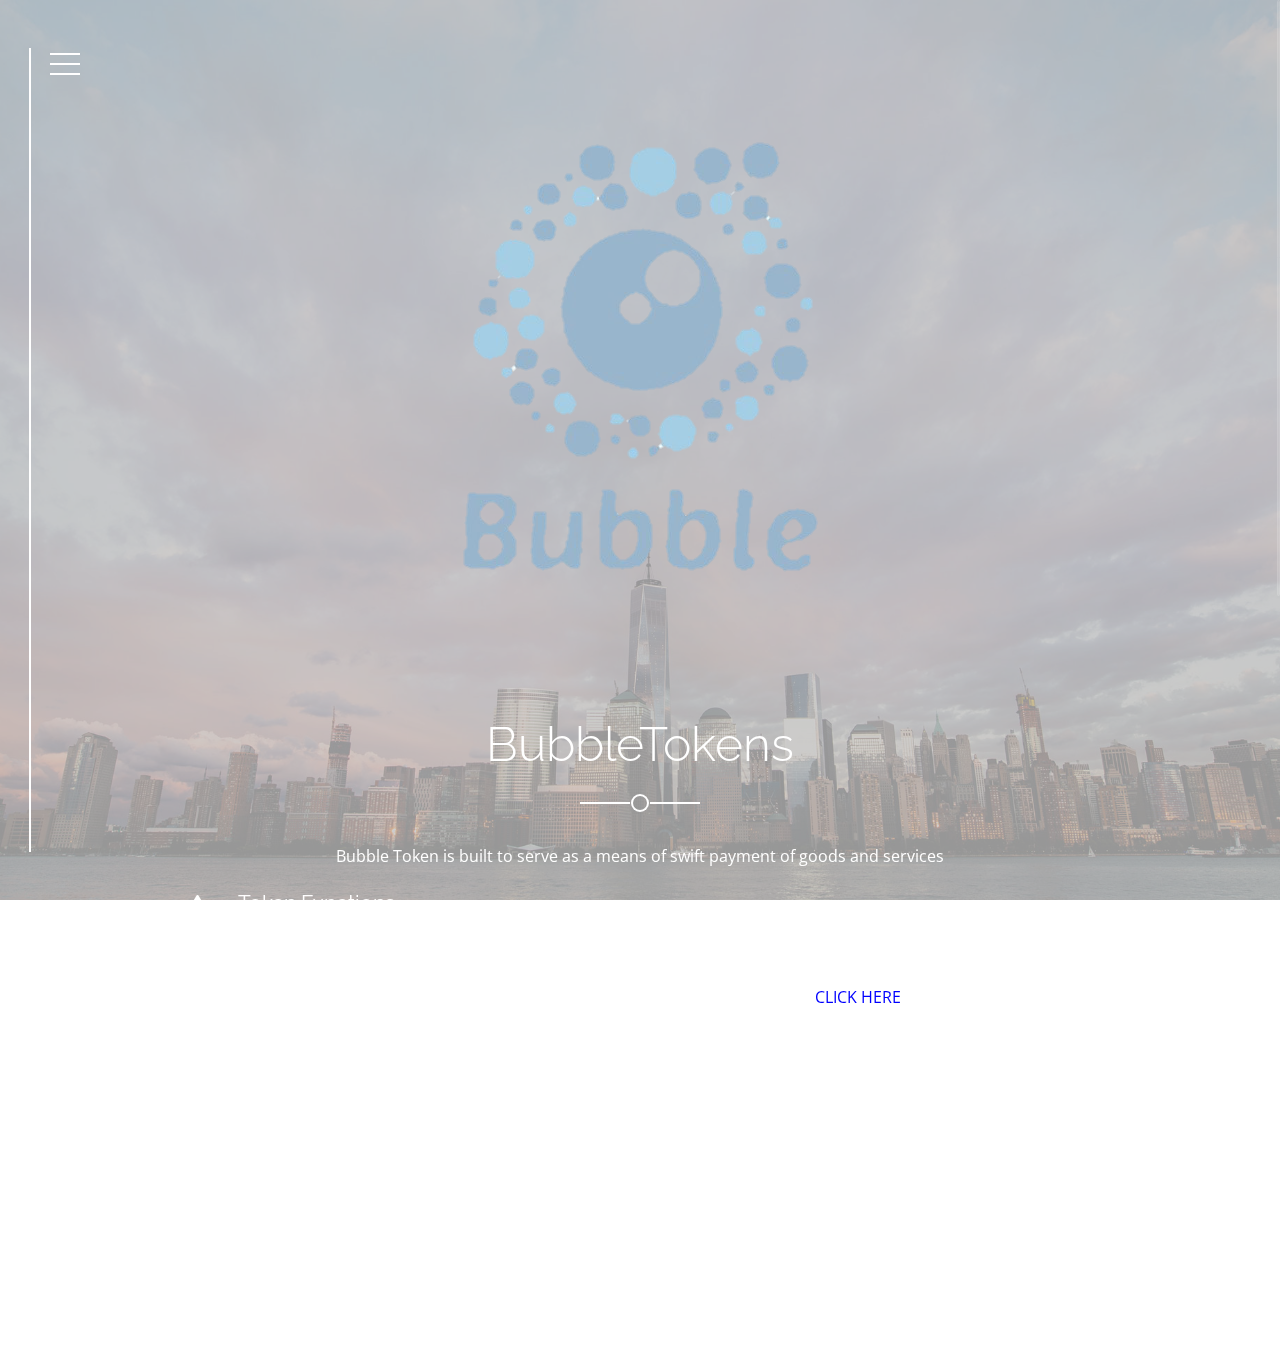
==== index.html @ 2e20b632 "Update index.html" ====
<!DOCTYPE html>
<!--
	Bubble Token Projects
	bubbletoken@gmail.com
	Released for free under MIT LICENCE (bubbletoken.github.io/license)
-->
<!--[if IE 7]>    <html class="no-js ie7 oldie" lang="en-US"> <![endif]-->
<!--[if IE 8]>    <html class="no-js ie8 oldie" lang="en-US"> <![endif]-->
<!--[if gt IE 8]><!--> <html class="no-js" lang="en-US">  <!--<![endif]-->
<head>

<!-- META DATA -->
<meta charset="utf-8">
<meta http-equiv="X-UA-Compatible" content="IE=edge">
<meta http-equiv="content-type" content="text/html;charset=UTF-8">
<meta name="viewport" content="width=device-width, initial-scale=1, maximum-scale=1">

<!-- Title -->
<title>BubbleToken | BUB </title>


<!-- CSS Global Compulsory -->
<link rel="stylesheet" href="css/bootstrap.min.css">
<link rel="stylesheet" href="css/style.css" >

<!-- CSS Implementing Plugins -->
<link rel="stylesheet" type="text/css" href="css/font-awesome.css" />
<link rel="stylesheet" type="text/css" href="css/font-awesome.min.css" />
<link rel="stylesheet" type="text/css" href="css/ionicons.min.css" />
<link rel="stylesheet" type="text/css" href="css/animate.min.css" />
<link rel="stylesheet" type="text/css" href="css/flexslider.css" />
<link rel="stylesheet" type="text/css" href="css/owl.carousel.css" />
<link rel="stylesheet" type="text/css" href="css/owl.theme.css" />
<link rel="stylesheet" type="text/css" href="css/vegas.min.css" />
<link rel="stylesheet" type="text/css" href="css/menu.css" />
<link rel="stylesheet" type="text/css" href="css/sidebar.css" />

<!-- Fonts -->	
<link href='http://fonts.googleapis.com/css?family=Open+Sans:300italic,700italic,400,300,700&amp;subset=latin,latin-ext' rel='stylesheet' type='text/css'>
<link href='http://fonts.googleapis.com/css?family=Raleway:400,300,700,900' rel='stylesheet' type='text/css'>


<!-- JS -->
<script type="text/javascript" src="js/modernizr.js"></script>
<script type="text/javascript" src="js/snap.svg-min.js"></script>

<!-- HTML5 shim and Respond.js IE8 support of HTML5 elements and media queries -->
<!--[if lt IE 9]>
<script src="http://html5shim.googlecode.com/svn/trunk/html5.js"></script>
<script src="http://webnextbd.net/demo/js/respond.min.js"></script>
<![endif]-->

<!--[if lt IE 11]>
<link rel="stylesheet" type="text/css" href="http://webnextbd.net/demo/css/ie.css">
<![endif]-->

<link rel="icon" href="images/favicon.ico" type="image/x-icon" />

</head>
<body class="image-background">

<!-- Preloader -->
<div id="preloader">
<div id="loading-animation">&nbsp;</div>
</div>
<!-- /Preloader -->

<!-- Overlay -->
<div id="section-home" class="home-section-wrap center">
<div class="section-overlay"></div>
</div>
<!-- /Overlay -->

<!-- container -->
<div class="containers">
<!-- menu -->
<nav id="menu" class="menu">
<button class="menu__handle"><span>Menu</span></button>
<div class="menu__inner">
<ul>
<li><a href="index.html"><i class="fa fa-fw fa-gear"></i><span>Services</span></a></li>
<li><a href="https://twitter.com/Bubbletoken"><i class="fa fa-fw fa-twitter"></i><span>Twitter</span></a></li>
<li><a href="https://t.me/BubbleTokenGroup"><i class="fa fa-send"></i><span>Telegram</span></a></li>
<li><a href="https://tronscan.org/#/contract/TNexS6aghAHZcN7JP87Jp9Vge8iAvdZMWw/code"><i class="fa fa-fw fa-newspaper-o"></i><span>Contract</span></a></li>
<li><a href="https://bubtoken.github.io"><i class="fa fa-fw fa-briefcase"></i><span>Auction</span></a></li>
<li><a href="mailto:bubbletoken@gmail.com"><i class="fa fa-fw fa-envelope"></i><span>Email</span></a></li>
</ul>
</div>
<div class="morph-shape" data-morph-open="M300-10c0,0,295,164,295,410c0,232-295,410-295,410" data-morph-close="M300-10C300-10,5,154,5,400c0,232,295,410,295,410">
<svg width="100%" height="100%" viewBox="0 0 600 800" preserveAspectRatio="none">
<path fill="none" d="M300-10c0,0,0,164,0,410c0,232,0,410,0,410"/>
</svg>
</div>
</nav><!-- /menu -->

<!-- main -->
<div class="main">
<!-- header -->
<header class="header-site">
<div class="logo-site animated bounceInDown" data-animation-delay="700">
<img class="img-responsive" src="images/logo.png" data-at2x="images/logo@2x.png" alt="Logo" />
</div>
</header>
<!-- /header -->

<!-- section -->                 
<section class="section fullscreen site-main">
<div class="container-section">
<div class="container-table">
<div class="content-table">
<!-- bt-carousel -->
<div class="bt-carousel">

<!-- services section -->
<div class="item-slide show">
<!-- container -->
<div class="container">
<div class="row">
<div class="col-md-10 col-md-offset-1">

<!-- header section -->
<div class="header-section animated bounceInDown" data-animation-delay="700">
<!-- title section -->
<h2 class="title-section">BubbleTokens</h2><!-- /title section -->
<div class="line-separate line-white line-center"><span></span></div>
<p>Bubble Token is built to serve as a means of swift payment of goods and services</p>
</div>
<!-- /header section -->
	
<!-- content slide -->
<div class="content-slide">
<div class="row">
<div class="col-md-6 animated bounceInLeft" data-animation-delay="700">
<!-- service list -->
<div class="service-list">

<!-- item service -->
<div class="item-service">
<div class="service-icon">
<i class="ion-alert-circled"></i>
</div>
<div class="service-text">
<h3>Token Functions</h3>
<p>Bubble has functions which includes but not limited to mintable, burnable, swift and easy transaction, common trc20 token.</p>
</div>
</div><!-- /item service -->

<!-- item service -->
<div class="item-service">
<div class="service-icon">
<i class="ion-android-phone-landscape"></i>
</div>
<div class="service-text">
<h3>Main Network</h3>
<p>Bubble Token was built on Tron mainnet, with sole determination of building its own network as a future project.</p>
</div>
</div><!-- /item service -->
</div><!-- /service list -->
</div><!-- /col-md-6 -->

<div class="col-md-6 animated bounceInRight" data-animation-delay="700">
<!-- service list -->
<div class="service-list">


<!-- item service -->
<div class="item-service">
<div class="service-icon">
<!-- <i class="fa fa-code"></i> -->
</div>
<div class="service-text">
<h3></h3>
<p></p>
</div>
</div><!-- /item service -->


<!-- item service -->
<div class="item-service">
<div class="service-icon">
<i class="ion-ios-book"></i>
</div>
<div class="service-text">
<h3>Whitepaper</h3>
<p>Our Whitepaper gives you overview of what bubble is all about, <a href="https://drive.google.com/file/d/1eIDgxf1hWjlnT1wUPGPCUaY11iRjM972/view?usp=drivesdk"><font color="blue"><b>CLICK HERE</b></font></a> to read / view Whitepaper</p>
</div>
</div><!-- /item service -->
</div><!-- /service list -->
</div><!-- /col-md-6 -->
</div><!-- /row -->

<!-- row -->
<div class="row animated bounceInUp" data-animation-delay="700">
<div class="col-md-6">
<!-- service list -->
<div class="service-list">

<!-- item service -->
<div class="item-service">
<div class="service-icon">
<i class="ion-social-codepen-outline"></i>
</div>
<div class="service-text">
<h3>Upcoming Features</h3>
<p>Upcoming features including, Token Listing on various exchanges, </p>
</div>
</div><!-- /item service -->
</div><!-- /service list -->
</div><!-- /col-md-6 -->

<div class="col-md-6">
<!-- service list -->
<div class="service-list">

<!-- item service -->
<div class="item-service">
<div class="service-icon">
<i class="ion-iphone"></i>
</div>
<div class="service-text">
<h3>Friendly Support</h3>
<p>A friendly support for quick questions and answers.</p>
</div>
</div><!-- /item service -->
</div><!-- /service list -->
</div><!-- /col-md-6 -->
</div><!-- /row -->

</div><!-- /content slide -->
</div>
</div><!-- /row -->
</div><!-- /container -->
</div>
<!-- /services section -->

</div><!-- /bt-carousel -->
</div>
</div>
</div>
</section><!-- /section -->  
</div><!-- /main -->
</div><!-- /container -->


<!-- JS -->
<script type="text/javascript" src="js/jquery-1.11.3.min.js"></script>
<script type="text/javascript" src="js/bootstrap.min.js"></script>
<script type="text/javascript" src="js/retina.min.js"></script>
<script type="text/javascript" src="js/jquery.backstretch.min.js"></script>
<script type="text/javascript" src="js/jquery.countdown.min.js"></script>
<script type="text/javascript" src="js/jquery.parallaxify.min.js"></script>
<script type="text/javascript" src="js/jquery.particleground.min.js"></script>
<script type="text/javascript" src="js/vegas.min.js"></script>
<script type="text/javascript" src="js/trianglify.min.js"></script>
<script type="text/javascript" src="js/jquery.mb.YTPlayer.js"></script>
<script type="text/javascript" src="js/jquery.nicescroll.min.js"></script>
<script type="text/javascript" src="js/jquery.flexslider-min.js"></script>
<script type="text/javascript" src="js/owl.carousel.min.js"></script>
<script type="text/javascript" src="js/jquery.appear.js"></script>
<script type="text/javascript" src="js/classie.js"></script>
<script type="text/javascript" src="js/sidebar.js"></script>
<script type="text/javascript" src="js/main.js"></script>

</body>
</html>
---- css/style.css ----
/*
	Metronic by TEMPLATE STOCK
	templatestock.co @templatestock
	Released for free under the Creative Commons Attribution 3.0 license (templated.co/license)
*/


/* ==================== CSS Structure ==================== 

	 * 1.0 RESET STYLES	
	 * 2.0 BOOTSTRAP FIX FOR WINPHONR 8 AND IE10 
	 * 3.0 BASIC STYLES
	 * 4.0 TYPOGRAOHY
	 * 5.0 PRELOADER
	 * 6.0 VIDEO BACKGROUND
	 * 7.0 PARALLAX BACKGROUND 
	 * 7.1 TRIANGLIFY BACKGROUND 
	 *
	 * 8.0 HEADER
	 * 9.0 HOME SECTION - SLIDER
	 * 9.1 - ABOUT SECTION - SLIDER
	 * 9.2 - SERVICES SECTION - SLIDER 
	 * 9.3 - CONTACT SECTION - SLIDER 
	 * 9.4 - TEAM SECTION - SLIDER
	 * 
	 * 10.0 CLOCK COUNTDOWN
	 * 11.0 FLEXSLIDERS + TEXTSLIDERS
	 * 12.0 FORMS
	 * 13.0 FOOTER
	 * 14.0 SOCIALS ICONS 
	 * 15.0 BUTTONS
	 * 16.0 OVERLAY STYLES
	 * 17.0 BACKGROUND COLOR STYLES
	 * 18.0 SHORTCODES STYLES
	 * 19.0 MS IE STYLES
	 * 20. 0MOBILE STYLES 
	 * 21.0 RESPONSIVE STYLES
  
========================================================== */



/* ==================== 1.0 RESET STYLES ==================== */

html, body, div, span, applet, object, iframe, h1, h2, h3, h4, h5, h6, p, blockquote, pre, a, abbr, acronym, address, big, cite, code, del, dfn, em, img, ins, kbd, q, s, samp, small, strike, strong, sub, sup, tt, var, b, u, i, center, dl, dt, dd, ol, ul, li, fieldset, form, label, legend, table, caption, tbody, tfoot, thead, tr, th, td, article, aside, canvas, details, embed, figure, figcaption, footer, header, hgroup, menu, nav, output, ruby, section, summary, time, mark, audio, video {
	margin: 0;
	padding: 0;
	border: 0;
	font-size: 100%;
	font: inherit;
	vertical-align: baseline;
}

/* ==================== 2.0 BOOTSTRAP FIX FOR WINPHONR 8 AND IE10  ==================== */

@-webkit-viewport   { width: device-width; }
@-moz-viewport      { width: device-width; }
@-ms-viewport       { width: device-width; }
@-o-viewport        { width: device-width; }
@viewport           { width: device-width; }

/* ==================== 3.0 BASIC STYLES ==================== */


body {
	color: #fff;
	background: #ffffff;
	line-height: 1;
	font-size: 16px;
	font-family: 'Open Sans', sans-serif;
	font-style: normal;
	font-weight: normal;
	line-height: 28px;
	-webkit-font-smoothing: antialiased;
	-webkit-text-size-adjust: 100%;
	overflow-x: hidden;
	white-space: normal;
	position: relative;
}

article, aside, details, figcaption, figure, footer, header, hgroup, menu, nav, section {
	display: block;
}

input,
select,
textarea { 
	font-size: 16px;
	font-weight: 300;
	font-style: normal;
	font-family: 'Raleway', sans-serif;
}

/* ==================== 4.0 TYPOGRAOHY ==================== */


h1, h2, h3, h4, h5, h6 {
	font-weight: 400;
	margin-bottom: 10px;
	line-height: 1.2em;
}

h1 {
	font-family: 'Raleway', sans-serif;
	font-size: 62px;
	position: relative;
	margin-bottom: 0px;
}

h2 {
	font-family: 'Raleway', sans-serif;
	font-size: 48px;
	position: relative;
}

h3 {
	font-family: 'Raleway', sans-serif;
	font-size: 30px;
}

h4 {
	font-family: 'Raleway', sans-serif;
	font-size: 25px;
}

h5 {
	font-family: 'Raleway', sans-serif;
	font-size: 20px;
}

h6 {
	font-family: 'Raleway', sans-serif;
	font-size: 18px;
}

p {
	margin-bottom: 20px;
}

p.lead {
	font-family: 'Raleway', sans-serif;
	font-size: 21px;
	padding: 0;
	font-weight: 400;
}

, a > * {
	cursor: pointer;
	text-decoration: none;
	-webkit-transition: all .3s ease-in-out;
	-moz-transition: all .3s ease-in-out;
	-ms-transition: all .3s ease-in-out;
	-o-transition: all .3s ease-in-out;
	transition: all .3s ease-in-out;
}

a:hover, a > *:hover, a:focus {
	text-decoration: none;
	outline: 0;
}
ul {
	list-style:none;
}
em {
	font-style: italic;
}

strong {
	font-weight: 700;
}

.center {
	margin-left: auto;
	margin-right: auto;
	display: block;
}

.color-white {
	color: #fff;
}

/* ==================== 5.0 PRELOADER ==================== */


#preloader {
    position: fixed;
    top: 0;
    left: 0;
    right: 0;
    bottom: 0;
    background-color: #ffffff;
    z-index: 10001;
}

#loading-animation {
    width: 120px;
    height: 128px;
    position: absolute;
    left: 50%;
    top: 50%;
    background-image:url(../images/loading-animation.GIF); 
    background-repeat: no-repeat;
    background-position: center;
    margin: -60px 0 0 -64px;
}

/* ==================== 6.0 VIDEO BACKGROUND ==================== */

.youtube-background {
	background-color: #000;
}

#video_background {
	position: fixed;
	bottom: 0;
	right: 0;
	min-width: 100%;
	min-height: 100%;
	width: auto;
	height: auto;
	z-index: -1000;
	overflow: hidden;
	-webkit-backface-visibility: hidden;
	-webkit-transform: translateZ(0);
}

/* ==================== 7.0 PARALLAX BACKGROUND ==================== */

.parallax-wallpaper {
	left: -25%;
	top: -25%;
	overflow: hidden;
	margin: 0;
	padding: 0;
	z-index: -999999;
	position: fixed;
	width: 150%;
	height: 150%;
	background-image:url(../images/bg/parallax-bg.jpg);
	-webkit-background-size: cover;
	background-size: cover;
}

/* ==================== 7.1 TRIANGLIFY BACKGROUND ==================== */

#gradient {
	left: -25%;
	top: -25%;
	overflow: hidden;
	margin: 0;
	padding: 0;
	z-index: -999999;
	position: fixed;
	width: 150%;
	height: 150%;
	-webkit-background-size: cover;
	background-size: cover;
}

/* ==================== 8.0 HEADER ==================== */

.logo-site {
	margin: auto;
	width: 100%;
	vertical-align: middle;
	position: relative;
	overflow: hidden;
}

.logo-site img {
	display: block;
	margin: 0 auto;
}

.title-section {
	text-align: center;
	letter-spacing: 0;
	margin-top:20px;
	margin-bottom: 20px;
	-webkit-backface-visibility: hidden;
	   -moz-backface-visibility: hidden;
        -ms-backface-visibility: hidden;
    color: #fff;
    font-weight: 300;
	position: relative;
}

.header-section {
	padding-bottom: 0px;
}

/* ==================== 9.0 HOME SECTION - SLIDER ==================== */
.main-site {
	position: relative;
	height: auto;
	width: auto;
	overflow: hidden;
	display: block;
	padding: 150px 80px;
	margin: 0;
	z-index: 10;
}

.main-site .container-section {
	z-index: 10;
	position: relative;
	display: table;
	width: 100%;
	height: 100%;
	height: 100px;
}

.main-site .container-table {
	display: table-cell;
	vertical-align: middle;
}

.main-site .container {
	width: auto;
}

.main-site h1 {
	margin-top: 30px;
}

.main-site h1,
.main-site h2,
.main-site h3,
.main-site h4,
.main-site h5,
.main-site h6 {
	font-weight: 400;
	margin-bottom: 30px;
}

.main-site h1 {
	font-size: 52px;
}

.main-site h2 {
	font-size: 42px;
}

.main-site h3 {
	font-size: 30px;
}

.content-slide {
	color: #fff;
}
.item-slide {
	margin-top:20px;
	margin-bottom:50px;
	display: none;
}

.item-slide.active {
	display: block;
}

/* ==================== 9.1 ABOUT SECTION - SLIDER ==================== */

.aboutus{
  padding-top: 20px;
  padding-bottom: 20px;
}

.aboutus p{
 text-align:left;
 letter-spacing: 0.5px;
 line-height: 25px;
 padding-top: 35px;
}
.pregress-bar{
  width: 100%;
  float: left;
  margin-top: 25px;
}
.category-name {
  float: left;
  color: #fff;
  font-size: 15px;
  text-transform: uppercase;
  letter-spacing: 2px;
  font-family: 'Open Sans', sans-serif;
  font-weight: 400;
}

.progress-status {
  float: right;
  color: #fff;
  font-size: 1em;
}
.skill-bar {
  display: block;
  width: 100%;
  height: 5px;
  background: #fff;
  clear: both;
  margin: 20px 0;
}

.skill-level {
  display: table;
  height: 5px;
}
.planning, .programming, .developing, .supporting, .marketing {
  background: #666;
}
.about-heading h1{
  color: #e1e1e1 !important
}
.planning {
  width: 90%;
  -webkit-animation: planning 3s linear;
  animation: planning 3s linear;
}
.programming {
  width: 80%;
  -webkit-animation: programming 3s linear;
  animation: programming 3s linear;
}

.developing {
  width: 70%;
  -webkit-animation: developing 3s linear;
  animation: developing 3s linear;
}
.supporting {
  width: 85%;
  -webkit-animation: supporting 3s linear;
  animation: supporting 3s linear;
}
.marketing {
  width: 70%;
  -webkit-animation: marketing 3s linear;
  animation: marketing 3s linear;
}

@-webkit-keyframes planning {
  from { width: 0%; }
  to { width: 90%; }
}

@keyframes planning {
  from { width: 0%; }
  to { width: 90%; }
}

@-webkit-keyframes programming {
  from { width: 0%; }
  to { width: 80%; }
}

@keyframes programming {
  from { width: 0%; }
  to { width: 80%; }
}


@-webkit-keyframes developing {
  from { width: 0%; }
  to { width: 70%; }
}

@keyframes developing {
  from { width: 0%; }
  to { width: 70%; }
}

@-webkit-keyframes supporting {
  from { width: 0%; }
  to { width: 85%; }
}

@keyframes supporting {
  from { width: 0%; }
  to { width: 85%; }
}

@-webkit-keyframes marketing {
  from { width: 0%; }
  to { width: 70%; }
}

@keyframes marketing {
  from { width: 0%; }
  to { width: 70%; }
}

.video-section {
	position:relative;
}
.big-video {
	 padding:50px;
}

.video-content iframe {
border: 0 !important;
}
iframe {
	 width:450px;
	 height:400px;
	  -webkitallowfullscreen : width:450px; height:400px;
	  -mozallowfullscreen : width:450px; height:400px;
	  -allowfullscreen : width:450px; height:400px;
}

/* ==================== 9.2 SERVICES SECTION - SLIDER ==================== */

.item-service {
	text-align: left;
	margin-bottom: 30px;
}

.service-icon {
    font-size: 40px;
    color: #fff;
	float: left;
	width: 60px;
	text-align: center;
}

.service-icon:hover,
.service-icon:focus {
	color:#000;
	background:#fff;
	transition:all 1s;
	transform:rotate(360deg);
	-webkit-border-radius: 5px;
	-moz-border-radius: 5px;
	border-radius: 5px;
	border: 2px solid #000;
	
}
.service-text {
	margin-left: 70px;
}

.item-service h3 {
	font-size: 21px;
	margin-bottom: 10px;
}
.item-service h3:hover,
.item-service h3:focus {
	color:#999;
}


/* ==================== 9.3 CONTACT SECTION - SLIDER ==================== */


.maps-section {
	position:relative;
}
.big-maps {
	 padding:50px;
}
.big-maps ul {
	padding-left:50px;
	padding-bottom:20px;
}
.big-maps li {
	text-align:left;

}
.big-maps li span {
	color:#CCC;
}
.maps-content {
border: 0 !important;
}

.video-section {
	position:relative;
}

#map1 {
	 width: 450px;
	 height: 400px;
	  -webkit: width:450px; height:400px;
	  -moz: width:450px; height:400px;
}

/* ==================== 9.4 TEAM SECTION - SLIDER ==================== */

.panel {
	background: rgba(84, 82, 82, 0.56);
	text-align:center; 
	border:2px solid #fff;
}

.panel img {
	 margin: 20px auto;
}

.panel img:hover, img:focus {
	color:rgba(255, 255, 255, 0.43);	
}

.panel a i {
	margin-left:5px;
	margin-bottom:10px;
	font-size:20px;
}

/* ==================== 10.0 CLOCK COUNTDOWN ==================== */


#clock-countdown {
	color: #fff;
	overflow: hidden;
}

.counter-container {
	display: table;
	margin: 0 auto;
}

#clock-countdown .counter-box {
	display: block;
	width: 160px;
	text-align: center;
	overflow: hidden;
	padding: 10px 25px;
	float: left;
	margin: 25px 0;
	position: relative;
}

#clock-countdown .number {
	font-size: 80px;
	text-align: center;
	font-family: 'Monteserrat', sans-serif;
	font-weight: 700;
	line-height: 1;
	margin-bottom: 10px;
}

#clock-countdown span {
	display: block;
	font-size: 21px;
	text-align: center;
	font-family: 'Open Sans', sans-serif;
	font-weight: 400;
	padding-top: 10px;
	position: relative;
	overflow: hidden;
}

#clock-countdown span:before {
	position: absolute;
	content: '';
	display: block;
	width: 30px;
	height: 1px;
	background: #fff;
	margin-left: auto;
	margin-right: auto;
	left: 0;
	right: 0;
	top: 0px;
}
/* ==================== 11.0 FLEXSLIDERS + TEXTSLIDERS ==================== */

.flexslider.textslider {
	margin-top:20px;
	margin-bottom: 20px;
	background: transparent;
	border: 0px solid #fff;
	position: relative;
	-webkit-border-radius: 0px;
	-moz-border-radius: 0px;
	-o-border-radius: 0px;
	border-radius: 0px;
	-webkit-box-shadow: 0 0px 0px rgba(0,0,0,.2);
	-moz-box-shadow: 0 0px 0px rgba(0,0,0,.2);
	-o-box-shadow: 0 0px 0px rgba(0,0,0,.2);
	box-shadow: 0 0px 0px rgba(0,0,0,.2);
	zoom: 1;
}

.textslider h1,
.textslider h2,
.textslider h3 {
	text-transform: uppercase;
}

.textslider h1 {
	font-size: 82px;
}

.textslider h2 {
	font-size: 58px;
}

.textslider h3 {
	font-size: 40px;
}

/* ==================== 12.0 FORMS ==================== */

input, textarea, select {
	background: rgba(255, 255, 255, 0.9);
	outline: none;
	-webkit-appearance: none;
	color: #333;
	padding: 11px 25px;
	margin: 0px;
	font-style: italic;
	font-weight: 400;
	line-height: 1.42857143;
	-webkit-box-shadow: none;
	-moz-box-shadow: none;
	box-shadow: none;
	height: auto;
	margin-bottom: 20px;
	-webkit-box-sizing: border-box;
       -moz-box-sizing: border-box;
            box-sizing: border-box;
	-webkit-transition: background-color .3s ease, border .3s ease, color .3s ease;
	   -moz-transition: background-color .3s ease, border .3s ease, color .3s ease;
	    -ms-transition: background-color .3s ease, border .3s ease, color .3s ease;
	     -o-transition: background-color .3s ease, border .3s ease, color .3s ease;
	        transition: background-color .3s ease, border .3s ease, color .3s ease;
	-webkit-border-radius: 5px;
	-moz-border-radius: 5px;
	border-radius: 5px;
	border: 2px solid #fff;
}

textarea {
	width: 100%;
	padding: 10px 20px;
	resize: both;
	margin-top: 0px;
	font-style: italic;
	height: 150px;
}
	
input:hover, textarea:hover, select:hover {
	color: #333;
}
	
input:focus, textarea:focus, select:focus {
	color: #333;
}

input[type="submit"], button {
	width: auto;
	font-style: normal;
	background: #fff;
	color: #333;
	cursor: pointer;
	border: 1px solid #fff;
	padding: 12px 20px;
}

input[type="submit"]:hover, button:hover {
	color: #333;
}

select, option {
	cursor: pointer;
}

input::-webkit-input-placeholder, textarea::-webkit-input-placeholder { color: #333; }

input:-moz-placeholder, textarea:-moz-placeholder { color: #333; }

input.placeholder, textarea.placeholder { color: #333; }

input[placeholder] { text-overflow: ellipsis; }

::-moz-placeholder { text-overflow: ellipsis; } /* firefox 19+ */

input:-moz-placeholder { text-overflow: ellipsis; }

.form {
	position: relative;
	overflow: hidden;
}

.container-form {
	padding-top: 40px;
	position: relative;
	overflow: hidden;
	padding-bottom: 30px;
}

.note-form {
	color: #333;
	font-style: italic;
	margin: 24px 0;
}

.message-success {
	padding-top: 10px;
	color: #fff;	
	font-size: 14px;
	font-weight: 300;
	display: none;
}

.message-error {
	padding-top: 10px;
	color: #fff;	
	font-size: 14px;
	font-weight: 300;
	display: none;
}

.message-success,
.message-error
 {
	max-width: 500px;
	margin: 0 auto;
}

.contact-form input[type="text"], .contact-form input[type="email"] {
	width: 100%;
}

.contact-form input, .contact-form textarea, .contact-form select {
	background: transparent;
	outline: none;
	-webkit-appearance: none;
	color: #fff;
	border: 2px solid #fff;
	padding: 9px 20px;
	margin: 0px;
	font-style: italic;
	-webkit-box-shadow: none;
	-moz-box-shadow: none;
	box-shadow: none;
	height: auto;
	margin-bottom: 20px;
	-webkit-box-sizing: border-box;
	-moz-box-sizing: border-box;
	box-sizing: border-box;
	-webkit-transition: background-color .3s ease, border .3s ease, color .3s ease;
	-moz-transition: background-color .3s ease, border .3s ease, color .3s ease;
	-ms-transition: background-color .3s ease, border .3s ease, color .3s ease;
	-o-transition: background-color .3s ease, border .3s ease, color .3s ease;
	transition: background-color .3s ease, border .3s ease, color .3s ease;
	position: relative; 
	-webkit-border-radius: 5px;
	-moz-border-radius: 5px;
	border-radius: 5px;
}

.contact-form textarea {
	margin-bottom: 18px;
}

.contact-form .input-error {
	border-color: #ed5555;
}

.contact-form .response-message {
	margin: 20px 0 30px 0;
	font-size: 18px;
	font-weight: 300;
	color: #fff;
}

/* WebKit browsers */
.contact-form input::-webkit-input-placeholder,
.contact-form textarea::-webkit-input-placeholder { 
    color: #fff;
}
.contact-form :-moz-placeholder { /* Mozilla Firefox 4 to 18 */
    color: #fff;
    opacity:  1;
}
.contact-form ::-moz-placeholder { /* Mozilla Firefox 19+ */
    color: #fff; 
    opacity:  1;
}
.contact-form :-ms-input-placeholder { /* Internet Explorer 10+ */
   color: #fff;
}


.subscription-form {
	display: table;
	margin: 0 auto;
}

.subscription-form input {
	float: left;
	display: inline-block;
	border: none;
}

.subscription-form input[type="email"] {
	min-width: 270px;
}

.subscription-form button {
	margin: 0 5px;
	float: left;
}
.top-margin {
	margin-top: 0 !important;
}
.bottom-margin {
	margin-bottom: 0 !important;
}

/* ==================== 13.0 FOOTER ==================== */

.copy-right {
	background: transparent;
	bottom: 0;
	right: 0;
	left: 0;
	margin: 0 auto;
	z-index: 10000;
	width: 100%;
	-webkit-backface-visibility: hidden;
	-webkit-transform: translateZ(0);
	-webkit-transition: position .5s ease;
	-moz-transition: position .5s ease;
	-ms-transition: position .5s ease;
	-o-transition: position .5s ease;
	transition: position .5s ease;
}

.copyright {
	line-height: 80px;
	padding-left: 15px;
}

/* ==================== 14.0 SOCIALS ICONS ==================== */
.socials-icons {
	position: relative;
	display: block;
	margin: 0;
	width: auto;
	height: auto;
	top: auto;
	bottom: auto;
	right: auto;
	z-index: 10;
}

.socials-icons ul  {
	margin: 0 auto;
	text-align: center;
	display: table;
	vertical-align: middle;
	overflow: hidden;
}
	
.socials-icons li {
	margin: 0;
	display: block;
	float: left;
}

.socials-icons li a {
	display: block;
	width: 80px;
	height: 80px;
	line-height: 80px;
}

.socials-icons li a i {
	color: #fff;
	line-height: 70px;
	font-size: 21px;
}

.socials-icons li a:hover i {
	color: #999;
}

/* ==================== 15.0 BUTTONS ==================== */

.btn:focus,
.btn:active:focus,
.btn.active:focus,
.default-button:focus,
.sm-button:focus,
.border-button:focus,
.border-sm-button:focus  {
	outline: none;
	outline-offset: 0px;
	text-decoration: none;
}

.default-button {
	display: inline-block !important;
	background: #fff;
	-webkit-border-radius: 27px;
	-moz-border-radius: 27px;
	border-radius: 27px;
	padding: 9px 50px;
	color: #333;
	line-height: 22px;
	font-size: 16px;
	outline: none;
	outline-offset: 0px;
	font-weight: 400;
	margin-top: 5px;
	margin-bottom: 5px;
	-webkit-transition: all .3s ease-in-out;
	-moz-transition: all .3s ease-in-out;
	-ms-transition: all .3s ease-in-out;
	-o-transition: all .3s ease-in-out;
	transition: all .3s ease-in-out;
}

.default-button:hover,
.default-button:focus {
	color: #333;
	opacity: 0.8;
}

.default-button i,
.default-button:hover i,
.default-button:focus i {
	color: #333;
}

.border-button {
	display: inline-block !important;
	background: transparent;
	-webkit-border-radius: 5px;
	-moz-border-radius: 5px;
	border-radius: 5px;
	padding: 9px 50px;
	color: #fff;
	line-height: 22px;
	font-size: 16px;
	outline: none;
	outline-offset: 0px;
	font-weight: 400;
	margin-top: 5px;
	margin-bottom: 5px;
	border: 2px solid #fff;
	-webkit-transition: all .3s ease-in-out;
	-moz-transition: all .3s ease-in-out;
	-ms-transition: all .3s ease-in-out;
	-o-transition: all .3s ease-in-out;
	transition: all .3s ease-in-out;
}

.border-button:hover,
.border-button:focus {
	background: #fff;
	color: #333;
	opacity: 0.8;
}

.border-button i,
.border-button:hover i,
.border-button:focus i {
	color: #333;
}

/* Transparent */
.bt-transparent {
	background: transparent;
	color: #fff;
}

.bt-transparent:hover,
.bt-transparent:focus {
	color: #fff;
	opacity: 0.8;
}

.bt-transparent i,
.bt-transparent:hover i,
.bt-transparent:focus i {
	color: #fff;
}

/* ==================== 16.0 OVERLAY STYLES ==================== */



.section-overlay {
	position: fixed;
	width: 100%;
	height: 100%;
	top: 0;
	bottom: 0;
	left: 0;
	right: 0;
	-webkit-transition: all .3s ease-in-out;
	-moz-transition: all .3s ease-in-out;
	-ms-transition: all .3s ease-in-out;
	-o-transition: all .3s ease-in-out;
	transition: all .3s ease-in-out;
}


.section-overlay {
	background: rgba(0, 0, 0, .4) !important;
}


/* ==================== 17.0 BACKGROUND COLOR STYLES ==================== */

.white-background {
	background: #fff;
}
.dark-background {
	background: #333;
}
.grey-background {
	background: #666;
}
.blue-background {
	background: #0b4ac8;
}
.blue-dark-background {
	background: #052a75;
}
.brown-background {
	background: #9C8061;
}
.red-background {
	background: #FC331C;
}
.orange-background {
	background: #EA8825;
}
.green-background {
	background: #00AB66;
}
.violet-background {
	background: #8C489F;
}
.yellow-background {
	background: #E5C41A;
}

/* ==================== 18.0 SHORTCODES STYLES ==================== */


.line-separate {
	display: block;
	margin-bottom: 30px;
	width: 120px;
	height: 18px;
	position: relative;
}

.line-separate span {
	display: block;
	position: relative;
	width: 18px;
	height: 18px;
	margin: 0 auto;
	border-radius: 50%;
}

.line-separate:before {
	content: '';
	display: block;
	position: relative;
	top: 8px;
	width: 50px;
	height: 2px;
	margin: 0 !important;
	float: left;
}

.line-separate:after {
	content: '';
	display: block;
	position: relative;
	top: -10px;
	width: 50px;
	height: 2px;
	margin: 0 !important;
	float: right;
}

.line-white:before,
.line-white:after {
	background: #fff;
}

.line-white span {
	box-shadow: inset 0px 0px 0px 2px #fff;
}

.line-center,
.line-center:before,
.line-center:after {
	margin-left: auto;
	margin-right: auto;
}

.line-center span:before,
.line-center span:after {
	width: 90px;
}

/* ==================== 19.0 MS IE STYLES ==================== */

.ie-10 .logo-site,
.ie-11 .logo-site {
	padding-top: 10px;
	display: block;
}

@media(min-width:769px){
	.ie-10 .header-site,
	.ie-11 .header-site {
		display: block !important;
	}

	.ie-10 .default-button,
	.ie-11 .default-button,
	.ie-10 .border-button,
	.ie-11 .border-button, {
		display: inline-block !important;
	}
}

/* ==================== 20.0 MOBILE STYLES ==================== */


body.mobile {
	-webkit-text-size-adjust:none;
}

body.mobile .animated {
	display: block;
	visibility: visible;
}

.windowsphone .logo-site,
.windowsphone .logo-site img {
	display: block !important;
	visibility: visible !important;
	margin: 0 auto !important;
}

/* ==================== 21.0 RESPONSIVE STYLES ==================== */


@media(min-width:1300px){
	.main-site .container {
		width: 1170px;
	}
}

@media(max-width:991px){

	.main-site .page-container {
		display: block;
		vertical-align: middle;
	}

	.main-site.fullscreen {
		display: block;
		height: auto;
		padding: 200px 80px;
	}
	
	h1 {
		font-size: 50px;
	}

	h2 {
		font-size: 44px;
	}

	h3 {
		font-size: 22px;
	}
	.big-video {
		 padding:30px;
	}
	.big-maps {
		 padding:100px;
	}
	.big-maps ul {
		 padding-left:120px;
	}
	#clock-countdown .counter-box {
		width: 170px;
		padding: 15px 15px;
	}
	.socials-icons {
		position: relative;
		display: block;
		margin: 0;
		width: auto;
		height: auto;
		top: auto;
		bottom: auto;
		right: auto;
		z-index: 10;
	}

	.socials-icons ul  {
		margin: 0 auto;
		text-align: center;
		display: table;
		vertical-align: middle;
		overflow: hidden;
	}
		
	.socials-icons li {
		margin: 0;
		display: block;
		float: left;
	}

	.socials-icons li a {
		display: block;
		width: 80px;
		height: 80px;
		line-height: 80px;
		border-right: 0px solid transparent;
		border-bottom: 1px solid transparent;
	}

	.socials-icons li a i {
		color: #fff;
		line-height: 80px;
		font-size: 21px;
	}
	.text-primary{
		margin-left:300px;
	}

}

@media(max-width:768px){
	
	
	.section {
		text-align: center !important;
	}
	
	.header-section,
	.tour-header {
		padding-bottom: 40px;
	}
	
	.fullscreen .section-container {
		display: block;
	}
	
	.main-site .section-container {
		display: block;
		height: auto;
	}

	.main-site .container-table {
		display: block;
	}
		
	.subscription-form input,
	.subscription-form button {
		float: none;
	}
	
	.subscription-form button {
		margin-top: 20px;
	}
	
	.line-separate,
	.line-separate span:before,
	.line-separate span:after {
		margin: 0 auto;
	}
	
	.line-separate span:before,
	.line-separate span:after {
		width: 90px !important;
	}
	
	.counter-container {
		max-width: 100%;
		width: auto;
		margin: 0 auto;
		border-left: 0;
		border-right: 0;
		padding: 0px;
	}
	
	#clock-countdown .counter-box {
		width: 100%;
		float: none;
		border: none;
	}
		
	.socials-icons {
		position: relative;
		display: block;
		margin: 0;
		width: auto;
		height: auto;
		top: auto;
		bottom: auto;
		right: auto;
		z-index: 10;
	}

	.socials-icons ul  {
		margin: 0 auto;
		text-align: center;
		display: table;
		vertical-align: middle;
		overflow: hidden;
	}
		
	.socials-icons li {
		margin: 0;
		display: block;
		float: left;
	}

	.socials-icons li a {
		display: block;
		width: 80px;
		height: 80px;
		line-height: 80px;
		border-right: 0px solid transparent;
		border-bottom: 1px solid transparent;
	}

	.socials-icons li a i {
		color: #fff;
		line-height: 80px;
		font-size: 21px;
	}
	
	.textslider h1 {
		font-size: 62px;
	}

	.textslider h2 {
		font-size: 48px;
	}

	.textslider h3 {
		font-size: 30px;
	}
	
	.item-service {
		text-align: center;
	}
	
	.service-icon {
		float: none;
		width: 100%;
		text-align: center;
	}
	
	.service-text {
		margin-left: 0;
	}
	.big-maps ul {
		 padding-left:100px;
	}
	.big-video {
		 padding:20px;
	}
	.big-maps {
		 padding:100px;
	}
	iframe {
		 width:350px;
		 height:300px;
	}
	#map1 {
		 width:350px;
		 height:300px;
	}
	.text-primary{
		margin-left:250px;
	}

}

@media (max-width:640px){
	
	.subscription-form input[type="email"] {
		min-width: 200px;
	}
	
	.subscription-form button {
		min-width: 150px;
	}
	
	.copyright {
		line-height: 50px;
	}
	.big-maps ul {
		 padding-left:20px;
	}
	iframe {
		 width:250px;
		 height:200px;
	}
	#map1 {
		 width:250px;
		 height:200px;
	}
	.big-video {
		 padding:10px;
	}
	.big-maps {
		 padding:50px;
	}
	.main-site.fullscreen {
		padding-left: 15px;
		padding-right: 15px;
	}
	
	.socials-icons ul  {
		margin: 0 auto;
		text-align: center;
		display: table;
		vertical-align: middle;
		overflow: hidden;
	}
		
	.socials-icons li {
		margin: 0px 10px;
		display: inline-block;
		float: none;
	}
	.text-primary{
		margin-left:20px;
	}

}


.items {
	display: block;
	float: left;
}
---- css/vegas.min.css ----
.vegas-overlay,.vegas-slide,.vegas-slide-inner,.vegas-timer,.vegas-wrapper{position:absolute;top:0;left:0;bottom:0;right:0;overflow:hidden;border:none;padding:0;margin:0}.vegas-overlay{opacity:.5;background:url(overlays/02.png) center center}.vegas-timer{top:auto;bottom:0;height:2px}.vegas-timer-progress{width:0;height:100%;background:#fff;-webkit-transition:width ease-out;transition:width ease-out}.vegas-timer-running .vegas-timer-progress{width:100%}.vegas-slide,.vegas-slide-inner{margin:0;padding:0;background:center center no-repeat;-webkit-transform:translateZ(0);transform:translateZ(0)}body .vegas-container{overflow:hidden!important;position:relative}.vegas-video{min-width:100%;min-height:100%;width:auto;height:auto}body.vegas-container{overflow:auto;position:static;z-index:-2}body.vegas-container>.vegas-overlay,body.vegas-container>.vegas-slide,body.vegas-container>.vegas-timer{position:fixed;z-index:-1}:root body.vegas-container>.vegas-overlay,:root body.vegas-container>.vegas-slide,_::full-page-media,_:future{bottom:-76px}.vegas-transition-fade,.vegas-transition-fade2{opacity:0}.vegas-transition-fade-in,.vegas-transition-fade2-in{opacity:1}.vegas-transition-fade2-out{opacity:0}.vegas-transition-blur,.vegas-transition-blur2{opacity:0;-webkit-filter:blur(32px);filter:blur(32px)}.vegas-transition-blur-in,.vegas-transition-blur2-in{opacity:1;-webkit-filter:blur(0px);filter:blur(0px)}.vegas-transition-blur2-out{opacity:0}.vegas-transition-flash,.vegas-transition-flash2{opacity:0;-webkit-filter:brightness(25);filter:brightness(25)}.vegas-transition-flash-in,.vegas-transition-flash2-in{opacity:1;-webkit-filter:brightness(1);filter:brightness(1)}.vegas-transition-flash2-out{opacity:0;-webkit-filter:brightness(25);filter:brightness(25)}.vegas-transition-negative,.vegas-transition-negative2{opacity:0;-webkit-filter:invert(100%);filter:invert(100%)}.vegas-transition-negative-in,.vegas-transition-negative2-in{opacity:1;-webkit-filter:invert(0);filter:invert(0)}.vegas-transition-negative2-out{opacity:0;-webkit-filter:invert(100%);filter:invert(100%)}.vegas-transition-burn,.vegas-transition-burn2{opacity:0;-webkit-filter:contrast(1000%) saturate(1000%);filter:contrast(1000%) saturate(1000%)}.vegas-transition-burn-in,.vegas-transition-burn2-in{opacity:1;-webkit-filter:contrast(100%) saturate(100%);filter:contrast(100%) saturate(100%)}.vegas-transition-burn2-out{opacity:0;-webkit-filter:contrast(1000%) saturate(1000%);filter:contrast(1000%) saturate(1000%)}.vegas-transition-slideLeft,.vegas-transition-slideLeft2{-webkit-transform:translateX(100%);-ms-transform:translateX(100%);transform:translateX(100%)}.vegas-transition-slideLeft-in,.vegas-transition-slideLeft2-in{-webkit-transform:translateX(0%);-ms-transform:translateX(0%);transform:translateX(0%)}.vegas-transition-slideLeft2-out,.vegas-transition-slideRight,.vegas-transition-slideRight2{-webkit-transform:translateX(-100%);-ms-transform:translateX(-100%);transform:translateX(-100%)}.vegas-transition-slideRight-in,.vegas-transition-slideRight2-in{-webkit-transform:translateX(0%);-ms-transform:translateX(0%);transform:translateX(0%)}.vegas-transition-slideRight2-out{-webkit-transform:translateX(100%);-ms-transform:translateX(100%);transform:translateX(100%)}.vegas-transition-slideUp,.vegas-transition-slideUp2{-webkit-transform:translateY(100%);-ms-transform:translateY(100%);transform:translateY(100%)}.vegas-transition-slideUp-in,.vegas-transition-slideUp2-in{-webkit-transform:translateY(0%);-ms-transform:translateY(0%);transform:translateY(0%)}.vegas-transition-slideDown,.vegas-transition-slideDown2,.vegas-transition-slideUp2-out{-webkit-transform:translateY(-100%);-ms-transform:translateY(-100%);transform:translateY(-100%)}.vegas-transition-slideDown-in,.vegas-transition-slideDown2-in{-webkit-transform:translateY(0%);-ms-transform:translateY(0%);transform:translateY(0%)}.vegas-transition-slideDown2-out{-webkit-transform:translateY(100%);-ms-transform:translateY(100%);transform:translateY(100%)}.vegas-transition-zoomIn,.vegas-transition-zoomIn2{-webkit-transform:scale(0);-ms-transform:scale(0);transform:scale(0);opacity:0}.vegas-transition-zoomIn-in,.vegas-transition-zoomIn2-in{-webkit-transform:scale(1);-ms-transform:scale(1);transform:scale(1);opacity:1}.vegas-transition-zoomIn2-out,.vegas-transition-zoomOut,.vegas-transition-zoomOut2{-webkit-transform:scale(2);-ms-transform:scale(2);transform:scale(2);opacity:0}.vegas-transition-zoomOut-in,.vegas-transition-zoomOut2-in{-webkit-transform:scale(1);-ms-transform:scale(1);transform:scale(1);opacity:1}.vegas-transition-zoomOut2-out{-webkit-transform:scale(0);-ms-transform:scale(0);transform:scale(0);opacity:0}.vegas-transition-swirlLeft,.vegas-transition-swirlLeft2{-webkit-transform:scale(2) rotate(35deg);-ms-transform:scale(2) rotate(35deg);transform:scale(2) rotate(35deg);opacity:0}.vegas-transition-swirlLeft-in,.vegas-transition-swirlLeft2-in{-webkit-transform:scale(1) rotate(0deg);-ms-transform:scale(1) rotate(0deg);transform:scale(1) rotate(0deg);opacity:1}.vegas-transition-swirlLeft2-out,.vegas-transition-swirlRight,.vegas-transition-swirlRight2{-webkit-transform:scale(2) rotate(-35deg);-ms-transform:scale(2) rotate(-35deg);transform:scale(2) rotate(-35deg);opacity:0}.vegas-transition-swirlRight-in,.vegas-transition-swirlRight2-in{-webkit-transform:scale(1) rotate(0deg);-ms-transform:scale(1) rotate(0deg);transform:scale(1) rotate(0deg);opacity:1}.vegas-transition-swirlRight2-out{-webkit-transform:scale(2) rotate(35deg);-ms-transform:scale(2) rotate(35deg);transform:scale(2) rotate(35deg);opacity:0}.vegas-animation-kenburns{-webkit-animation:kenburns ease-out;animation:kenburns ease-out}@-webkit-keyframes kenburns{0%{-webkit-transform:scale(1.5);transform:scale(1.5)}100%{-webkit-transform:scale(1);transform:scale(1)}}@keyframes kenburns{0%{-webkit-transform:scale(1.5);transform:scale(1.5)}100%{-webkit-transform:scale(1);transform:scale(1)}}.vegas-animation-kenburnsUp{-webkit-animation:kenburnsUp ease-out;animation:kenburnsUp ease-out}@-webkit-keyframes kenburnsUp{0%{-webkit-transform:scale(1.5) translate(0,10%);transform:scale(1.5) translate(0,10%)}100%{-webkit-transform:scale(1) translate(0,0);transform:scale(1) translate(0,0)}}@keyframes kenburnsUp{0%{-webkit-transform:scale(1.5) translate(0,10%);transform:scale(1.5) translate(0,10%)}100%{-webkit-transform:scale(1) translate(0,0);transform:scale(1) translate(0,0)}}.vegas-animation-kenburnsDown{-webkit-animation:kenburnsDown ease-out;animation:kenburnsDown ease-out}@-webkit-keyframes kenburnsDown{0%{-webkit-transform:scale(1.5) translate(0,-10%);transform:scale(1.5) translate(0,-10%)}100%{-webkit-transform:scale(1) translate(0,0);transform:scale(1) translate(0,0)}}@keyframes kenburnsDown{0%{-webkit-transform:scale(1.5) translate(0,-10%);transform:scale(1.5) translate(0,-10%)}100%{-webkit-transform:scale(1) translate(0,0);transform:scale(1) translate(0,0)}}.vegas-animation-kenburnsLeft{-webkit-animation:kenburnsLeft ease-out;animation:kenburnsLeft ease-out}@-webkit-keyframes kenburnsLeft{0%{-webkit-transform:scale(1.5) translate(10%,0);transform:scale(1.5) translate(10%,0)}100%{-webkit-transform:scale(1) translate(0,0);transform:scale(1) translate(0,0)}}@keyframes kenburnsLeft{0%{-webkit-transform:scale(1.5) translate(10%,0);transform:scale(1.5) translate(10%,0)}100%{-webkit-transform:scale(1) translate(0,0);transform:scale(1) translate(0,0)}}.vegas-animation-kenburnsRight{-webkit-animation:kenburnsRight ease-out;animation:kenburnsRight ease-out}@-webkit-keyframes kenburnsRight{0%{-webkit-transform:scale(1.5) translate(-10%,0);transform:scale(1.5) translate(-10%,0)}100%{-webkit-transform:scale(1) translate(0,0);transform:scale(1) translate(0,0)}}@keyframes kenburnsRight{0%{-webkit-transform:scale(1.5) translate(-10%,0);transform:scale(1.5) translate(-10%,0)}100%{-webkit-transform:scale(1) translate(0,0);transform:scale(1) translate(0,0)}}.vegas-animation-kenburnsUpLeft{-webkit-animation:kenburnsUpLeft ease-out;animation:kenburnsUpLeft ease-out}@-webkit-keyframes kenburnsUpLeft{0%{-webkit-transform:scale(1.5) translate(10%,10%);transform:scale(1.5) translate(10%,10%)}100%{-webkit-transform:scale(1) translate(0,0);transform:scale(1) translate(0,0)}}@keyframes kenburnsUpLeft{0%{-webkit-transform:scale(1.5) translate(10%,10%);transform:scale(1.5) translate(10%,10%)}100%{-webkit-transform:scale(1) translate(0,0);transform:scale(1) translate(0,0)}}.vegas-animation-kenburnsUpRight{-webkit-animation:kenburnsUpRight ease-out;animation:kenburnsUpRight ease-out}@-webkit-keyframes kenburnsUpRight{0%{-webkit-transform:scale(1.5) translate(-10%,10%);transform:scale(1.5) translate(-10%,10%)}100%{-webkit-transform:scale(1) translate(0,0);transform:scale(1) translate(0,0)}}@keyframes kenburnsUpRight{0%{-webkit-transform:scale(1.5) translate(-10%,10%);transform:scale(1.5) translate(-10%,10%)}100%{-webkit-transform:scale(1) translate(0,0);transform:scale(1) translate(0,0)}}.vegas-animation-kenburnsDownLeft{-webkit-animation:kenburnsDownLeft ease-out;animation:kenburnsDownLeft ease-out}@-webkit-keyframes kenburnsDownLeft{0%{-webkit-transform:scale(1.5) translate(10%,-10%);transform:scale(1.5) translate(10%,-10%)}100%{-webkit-transform:scale(1) translate(0,0);transform:scale(1) translate(0,0)}}@keyframes kenburnsDownLeft{0%{-webkit-transform:scale(1.5) translate(10%,-10%);transform:scale(1.5) translate(10%,-10%)}100%{-webkit-transform:scale(1) translate(0,0);transform:scale(1) translate(0,0)}}.vegas-animation-kenburnsDownRight{-webkit-animation:kenburnsDownRight ease-out;animation:kenburnsDownRight ease-out}@-webkit-keyframes kenburnsDownRight{0%{-webkit-transform:scale(1.5) translate(-10%,-10%);transform:scale(1.5) translate(-10%,-10%)}100%{-webkit-transform:scale(1) translate(0,0);transform:scale(1) translate(0,0)}}@keyframes kenburnsDownRight{0%{-webkit-transform:scale(1.5) translate(-10%,-10%);transform:scale(1.5) translate(-10%,-10%)}100%{-webkit-transform:scale(1) translate(0,0);transform:scale(1) translate(0,0)}}
---- css/menu.css ----
*, *:after, *:before { -webkit-box-sizing: border-box; box-sizing: border-box; }
.clearfix:before, .clearfix:after { content: ''; display: table; }
.clearfix:after { clear: both; }

a {
	color: #fff;
	text-decoration: none;
}

a:hover,
a:focus {
	color: #ccc;
	outline: none;
}


.containers {
	text-align: center;
	padding: 2.25em 0.5em 0;
}

svg:not(:root) {
    overflow: hidden;
}
---- css/sidebar.css ----
.menu {
	position: fixed;
	width: 300px;
	top: 3em;
	bottom: 3em;
	left: 0;
	z-index: 100;
	overflow: hidden;
	-webkit-transform: translate3d(-150px, 0, 0);
	transform: translate3d(-150px, 0, 0);
	-webkit-transition: -webkit-transform 0.6s;
	transition: transform 0.6s;
}

.menu.menu--open {
	-webkit-transform: translate3d(0, 0, 0);
	transform: translate3d(0, 0, 0);
}

.main {
	-webkit-transition: opacity 0.6s;
	transition: opacity 0.6s;
}

.menu.menu--open + .main {
	opacity: 0.3;
	pointer-events: none;
}

.menu__inner {
	width: calc(100% + 25px);
	padding: 0 140px 2em 0;
	overflow-y: auto;
	height: 100%;
	position: relative;
	z-index: 100;
}
.menu__inner {
	
}
.menu ul {
	list-style: none;
	padding: 0;
	margin: 0;
}

.menu ul li {
	margin: 0 0 2em 0;
	-webkit-transform: translate3d(-150px, 0, 0);
	transform: translate3d(-150px, 0, 0);
	-webkit-transition: -webkit-transform 0.6s;
	transition: transform 0.6s;
}

.menu.menu--anim ul li {
	-webkit-transform: translate3d(0, 0, 0);
	transform: translate3d(0, 0, 0);
}

.menu ul li:first-child {
	-webkit-transition-delay: 0.3s;
	transition-delay: 0.3s;
}

.menu ul li:nth-child(2) {
	-webkit-transition-delay: 0.2s;
	transition-delay: 0.2s;
}

.menu ul li:nth-child(3) {
	-webkit-transition-delay: 0.1s;
	transition-delay: 0.1s;
}

.menu ul li a {
	display: block;
	outline: none;
	text-decoration:none;
}
.menu ul li a:hover {
	color:#999;
}

.menu ul li .fa {
	font-size: 2.5em;
	display: block;
	margin: 0 auto;
	color: #fff;
}

.menu ul li .fa:hover {
	color:#ccc;
}

.menu ul li span {
	font-weight: 400;
	font-size: 1em;
	font-family: "Helvetica Neue", Helvetica, Arial, sans-serif;
}

.menu__handle {
	background: rgba(47, 50, 56, 0);
	border: none;
	width: 30px;
	height: 24px;
	padding: 0;
	outline: none;
	position: absolute;
	top: 3px;
	right: 70px;
	z-index: 2000;
}

.menu__handle::before,
.menu__handle::after,
.menu__handle span {
	background: #fff;
}

.menu__handle::before,
.menu__handle::after {
	content: '';
	position: absolute;
	height: 2px;
	width: 100%;
	left: 0;
	top: 50%;
	-webkit-transform-origin: 50% 50%;
	transform-origin: 50% 50%;
	-webkit-transition: -webkit-transform 0.25s;
	transition: transform 0.25s;
}

.menu__handle span {
	position: absolute;
	width: 100%;
	height: 2px;
	left: 0;
	overflow: hidden;
	text-indent: 200%;
	-webkit-transition: opacity 0.25s;
	transition: opacity 0.25s;
}

.menu__handle::before {
	-webkit-transform: translate3d(0, -10px, 0);
	transform: translate3d(0, -10px, 0);
}

.menu__handle::after {
	-webkit-transform: translate3d(0, 10px, 0);
	transform: translate3d(0, 10px, 0);
}

.menu--open .menu__handle span {
	opacity: 0;
}

.menu--open .menu__handle::before {
	-webkit-transform: rotate3d(0, 0, 1, 45deg);
	transform: rotate3d(0, 0, 1, 45deg);
}

.menu--open .menu__handle::after {
	-webkit-transform: rotate3d(0, 0, 1, -45deg);
	transform: rotate3d(0, 0, 1, -45deg);
}

.morph-shape {
	position: absolute;
	width: 240px;
	height: 100%;
	top: 0;
	right: 0;
}

.morph-shape svg path {
	stroke: #fff;
	stroke-width: 5px;
}

@media screen and (max-width: 63em) {
	.main {
		padding: 0 2em;
		-webkit-transition: opacity 0.6s;
		transition: opacity 0.6s;
	}

	.menu {
		-webkit-transform: translate3d(-170px, 0, 0);
		transform: translate3d(-170px, 0, 0);
	}

	.menu.menu--open + .main {
		opacity: 0.05;
	}
}
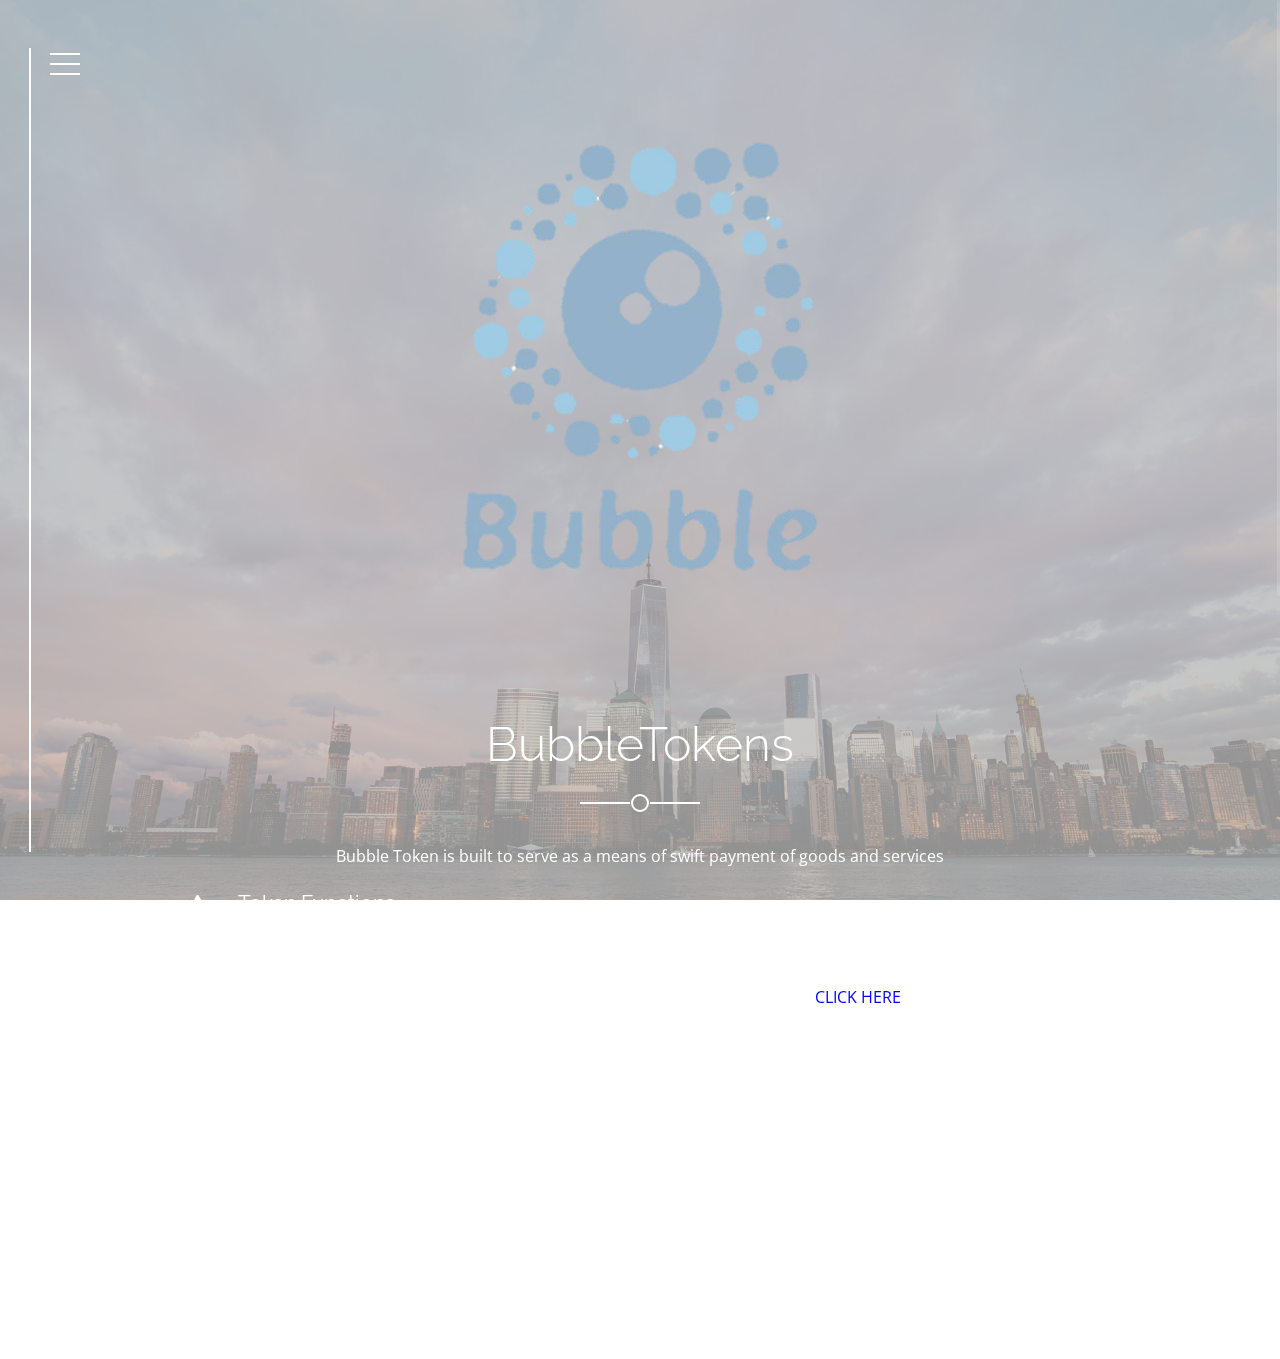
==== commit 6c7177a8: "Update index.html" ====
--- a/index.html
+++ b/index.html
@@ -82,7 +82,7 @@
 <li><a href="https://twitter.com/Bubbletoken"><i class="fa fa-fw fa-twitter"></i><span>Twitter</span></a></li>
 <li><a href="https://t.me/BubbleTokenGroup"><i class="fa fa-send"></i><span>Telegram</span></a></li>
 <li><a href="https://tronscan.org/#/contract/TNexS6aghAHZcN7JP87Jp9Vge8iAvdZMWw/code"><i class="fa fa-fw fa-newspaper-o"></i><span>Contract</span></a></li>
-<li><a href="https://bubtoken.github.io"><i class="fa fa-fw fa-briefcase"></i><span>Auction</span></a></li>
+<li><a href="https://bubtoken.github.io"><i class="fa fa-fw fa-bolt"></i><span>Auction</span></a></li>
 <li><a href="mailto:bubbletoken@gmail.com"><i class="fa fa-fw fa-envelope"></i><span>Email</span></a></li>
 </ul>
 </div>
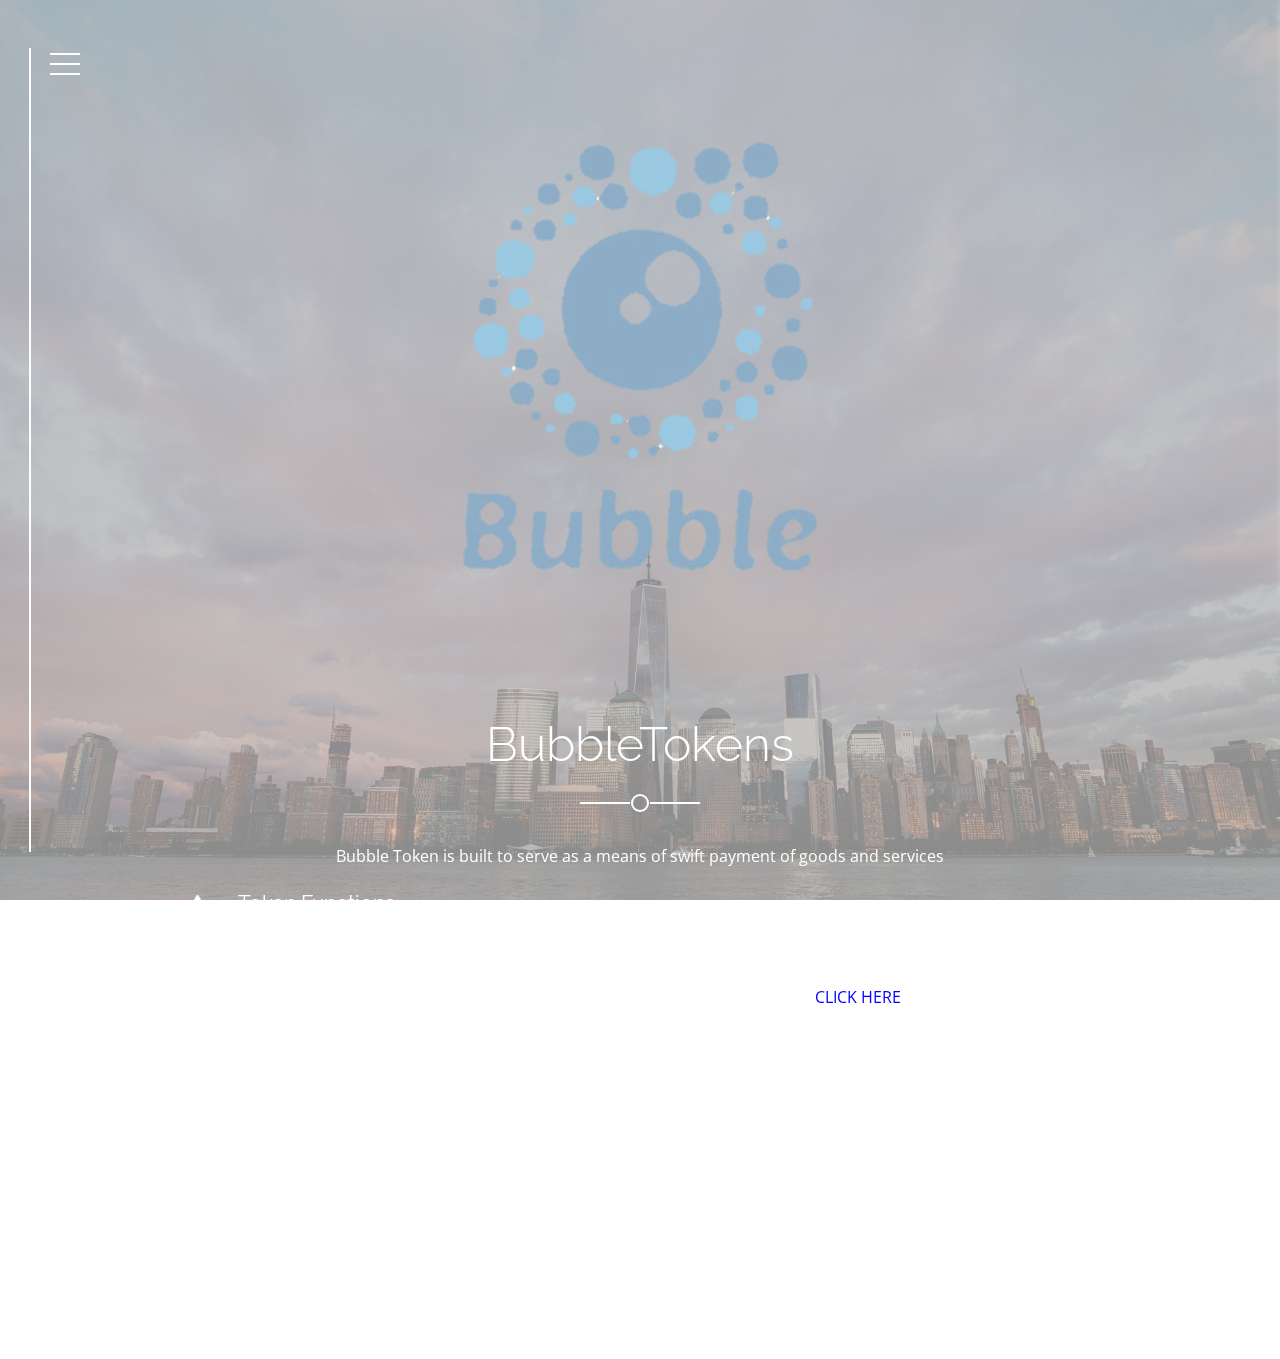
==== commit 367de157: "Update index.html" ====
--- a/index.html
+++ b/index.html
@@ -78,7 +78,7 @@
 <button class="menu__handle"><span>Menu</span></button>
 <div class="menu__inner">
 <ul>
-<li><a href="index.html"><i class="fa fa-fw fa-gear"></i><span>Services</span></a></li>
+<li><a href="index.html"><i class="fa fa-fw fa-home"></i><span>Services</span></a></li>
 <li><a href="https://twitter.com/Bubbletoken"><i class="fa fa-fw fa-twitter"></i><span>Twitter</span></a></li>
 <li><a href="https://t.me/BubbleTokenGroup"><i class="fa fa-send"></i><span>Telegram</span></a></li>
 <li><a href="https://tronscan.org/#/contract/TNexS6aghAHZcN7JP87Jp9Vge8iAvdZMWw/code"><i class="fa fa-fw fa-newspaper-o"></i><span>Contract</span></a></li>
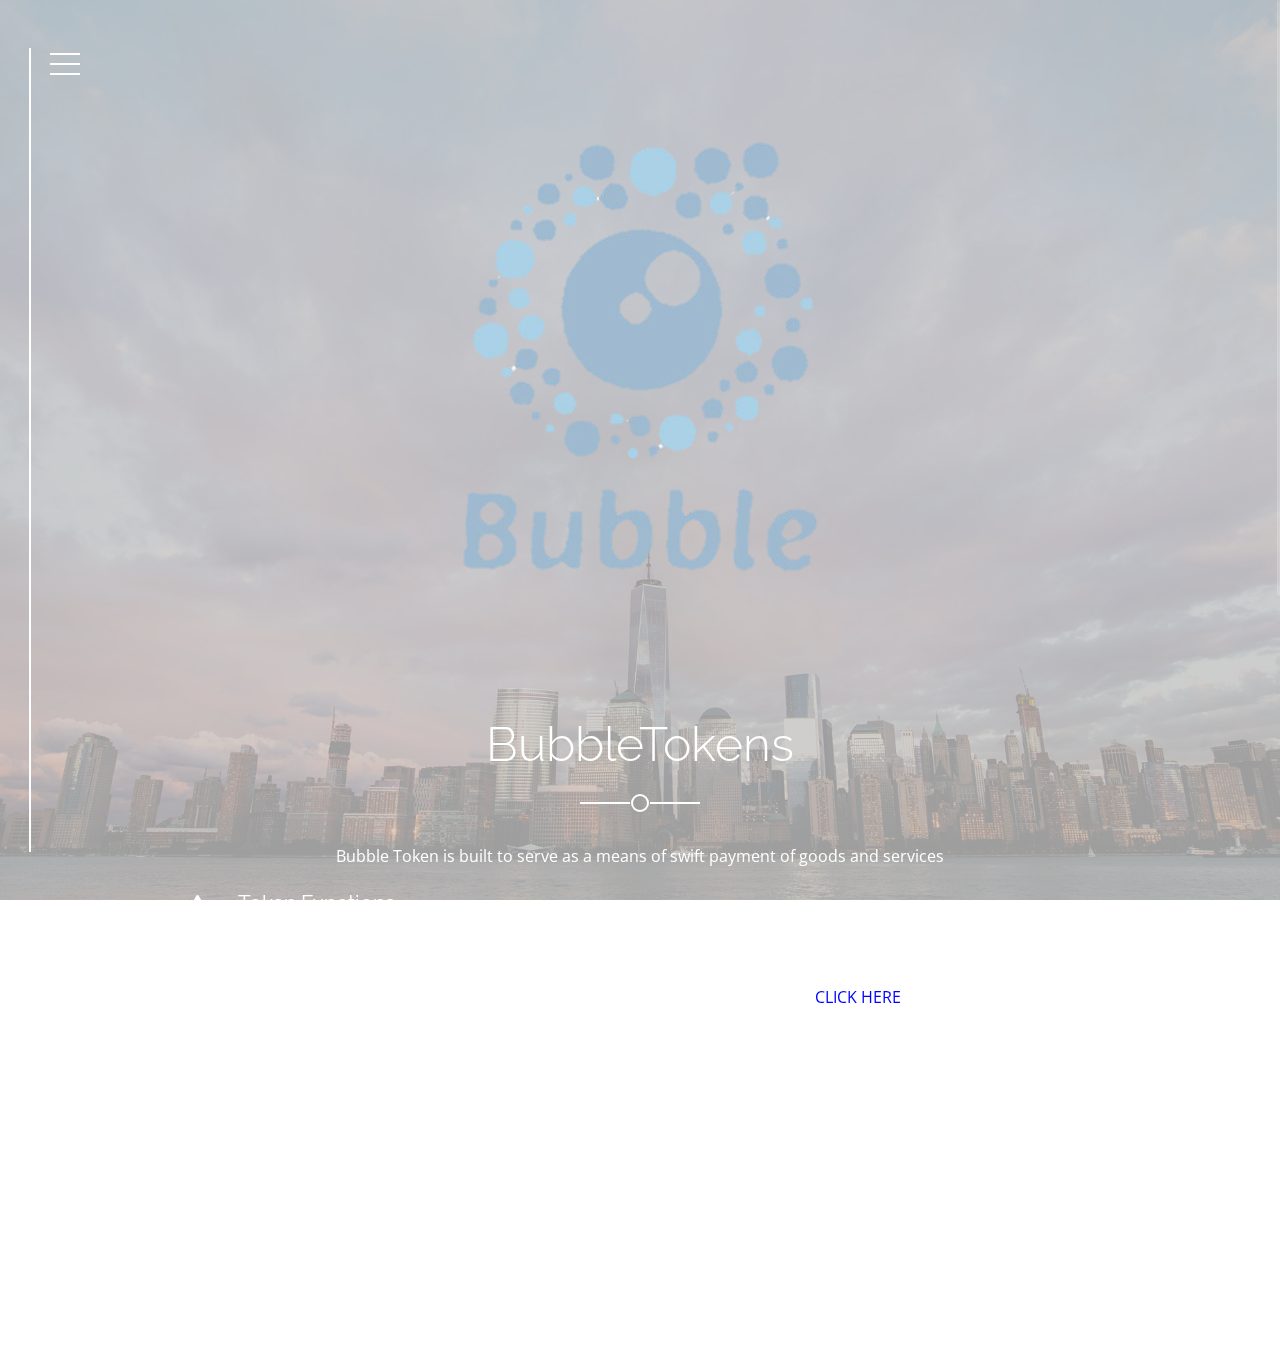
==== commit 54e90467: "Update index.html" ====
--- a/index.html
+++ b/index.html
@@ -78,7 +78,7 @@
 <button class="menu__handle"><span>Menu</span></button>
 <div class="menu__inner">
 <ul>
-<li><a href="index.html"><i class="fa fa-fw fa-home"></i><span>Services</span></a></li>
+<li><a href="index.html"><i class="fa fa-fw fa-home"></i><span>Home</span></a></li>
 <li><a href="https://twitter.com/Bubbletoken"><i class="fa fa-fw fa-twitter"></i><span>Twitter</span></a></li>
 <li><a href="https://t.me/BubbleTokenGroup"><i class="fa fa-send"></i><span>Telegram</span></a></li>
 <li><a href="https://tronscan.org/#/contract/TNexS6aghAHZcN7JP87Jp9Vge8iAvdZMWw/code"><i class="fa fa-fw fa-newspaper-o"></i><span>Contract</span></a></li>
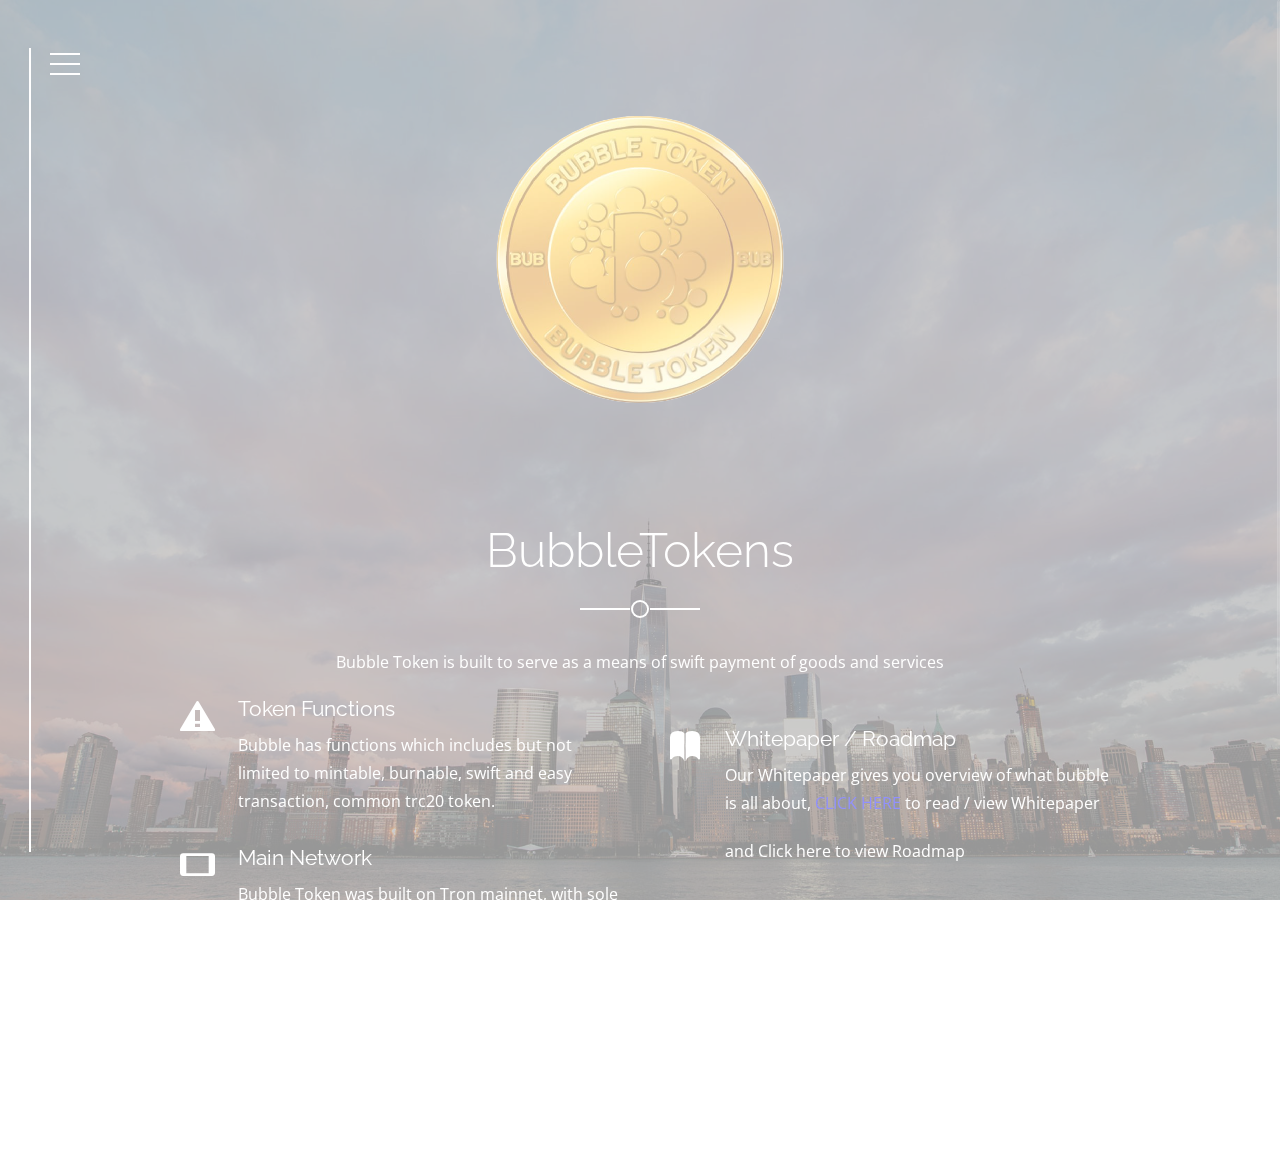
==== commit 85cad922: "Update index.html" ====
--- a/index.html
+++ b/index.html
@@ -181,8 +181,8 @@
 <i class="ion-ios-book"></i>
 </div>
 <div class="service-text">
-<h3>Whitepaper</h3>
-<p>Our Whitepaper gives you overview of what bubble is all about, <a href="https://drive.google.com/file/d/1eIDgxf1hWjlnT1wUPGPCUaY11iRjM972/view?usp=drivesdk"><font color="blue"><b>CLICK HERE</b></font></a> to read / view Whitepaper</p>
+<h3>Whitepaper / Roadmap</h3>
+<p>Our Whitepaper gives you overview of what bubble is all about, <a href="https://drive.google.com/file/d/1eIDgxf1hWjlnT1wUPGPCUaY11iRjM972/view?usp=drivesdk"><font color="blue"><b>CLICK HERE</b></font></a> to read / view Whitepaper</p> and <a href="https://drive.google.com/file/d/1rGrc6mL5zRjUop8ZGK6H9Ttx8d5g_jY6/view?usp=drivesdk"> Click here </a> to view Roadmap
 </div>
 </div><!-- /item service -->
 </div><!-- /service list -->
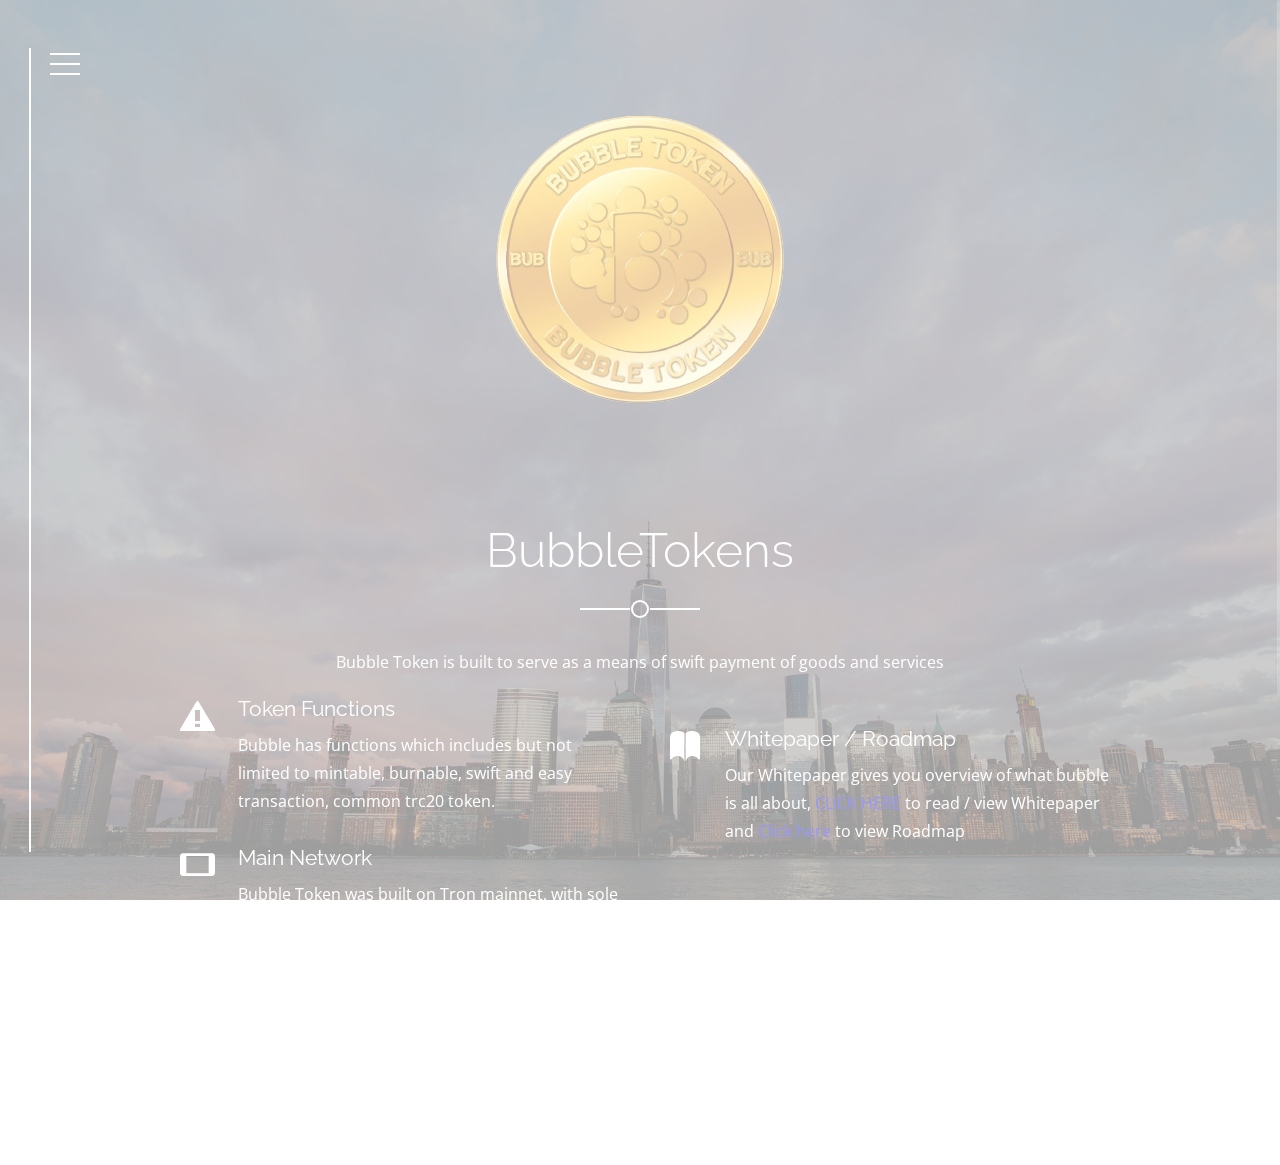
==== commit 13fd485d: "Update index.html" ====
--- a/index.html
+++ b/index.html
@@ -182,7 +182,7 @@
 </div>
 <div class="service-text">
 <h3>Whitepaper / Roadmap</h3>
-<p>Our Whitepaper gives you overview of what bubble is all about, <a href="https://drive.google.com/file/d/1eIDgxf1hWjlnT1wUPGPCUaY11iRjM972/view?usp=drivesdk"><font color="blue"><b>CLICK HERE</b></font></a> to read / view Whitepaper</p> and <a href="https://drive.google.com/file/d/1rGrc6mL5zRjUop8ZGK6H9Ttx8d5g_jY6/view?usp=drivesdk"> Click here </a> to view Roadmap
+<p>Our Whitepaper gives you overview of what bubble is all about, <a href="https://drive.google.com/file/d/1eIDgxf1hWjlnT1wUPGPCUaY11iRjM972/view?usp=drivesdk"><font color="blue"><b>CLICK HERE</b></font></a> to read / view Whitepaper and <a href="https://drive.google.com/file/d/1rGrc6mL5zRjUop8ZGK6H9Ttx8d5g_jY6/view?usp=drivesdk"> <font color="blue"><b>Click here</b></font> </a> to view Roadmap</p>
 </div>
 </div><!-- /item service -->
 </div><!-- /service list -->
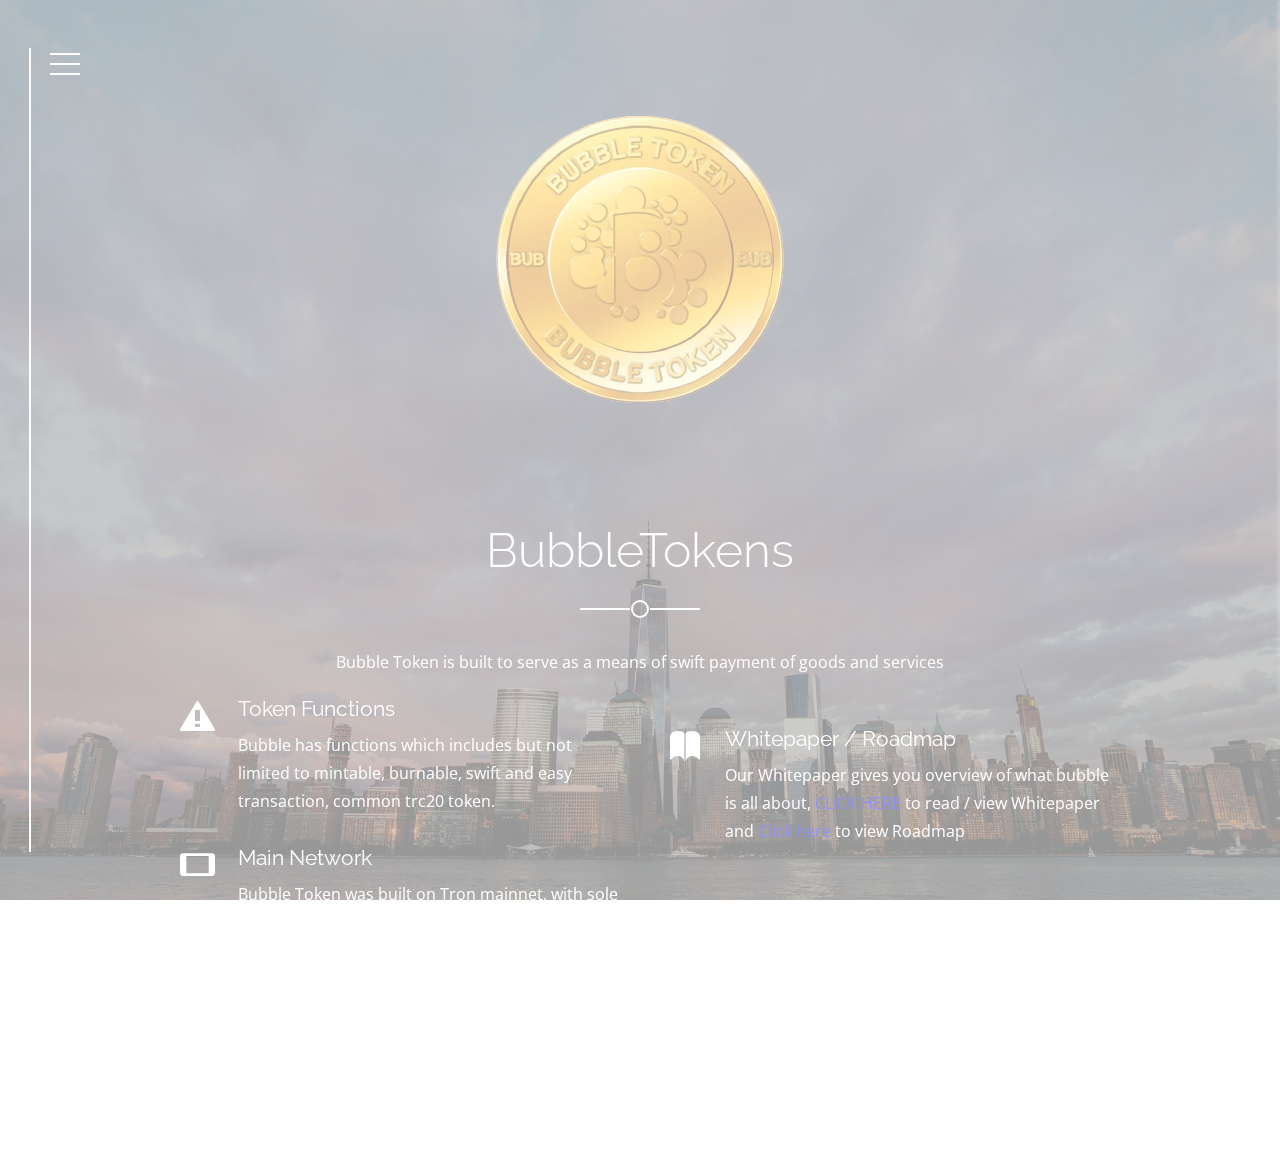
==== commit e52c7332: "Update index.html" ====
--- a/index.html
+++ b/index.html
@@ -81,9 +81,9 @@
 <li><a href="index.html"><i class="fa fa-fw fa-home"></i><span>Home</span></a></li>
 <li><a href="https://twitter.com/Bubbletoken"><i class="fa fa-fw fa-twitter"></i><span>Twitter</span></a></li>
 <li><a href="https://t.me/BubbleTokenGroup"><i class="fa fa-send"></i><span>Telegram</span></a></li>
-<li><a href="https://tronscan.org/#/contract/TNexS6aghAHZcN7JP87Jp9Vge8iAvdZMWw/code"><i class="fa fa-fw fa-newspaper-o"></i><span>Contract</span></a></li>
+<li><a href="https://bscscan.com/token/0x880947853bbd39a4ead3b1b5f6f3d84b3c7b3d98"><i class="fa fa-fw fa-newspaper-o"></i><span>Contract</span></a></li>
 <li><a href="https://bubtoken.github.io"><i class="fa fa-fw fa-bolt"></i><span>Auction</span></a></li>
-<li><a href="mailto:bubbletoken@gmail.com"><i class="fa fa-fw fa-envelope"></i><span>Email</span></a></li>
+<li><a href="mailto:bubtoken@gmail.com"><i class="fa fa-fw fa-envelope"></i><span>Email</span></a></li>
 </ul>
 </div>
 <div class="morph-shape" data-morph-open="M300-10c0,0,295,164,295,410c0,232-295,410-295,410" data-morph-close="M300-10C300-10,5,154,5,400c0,232,295,410,295,410">
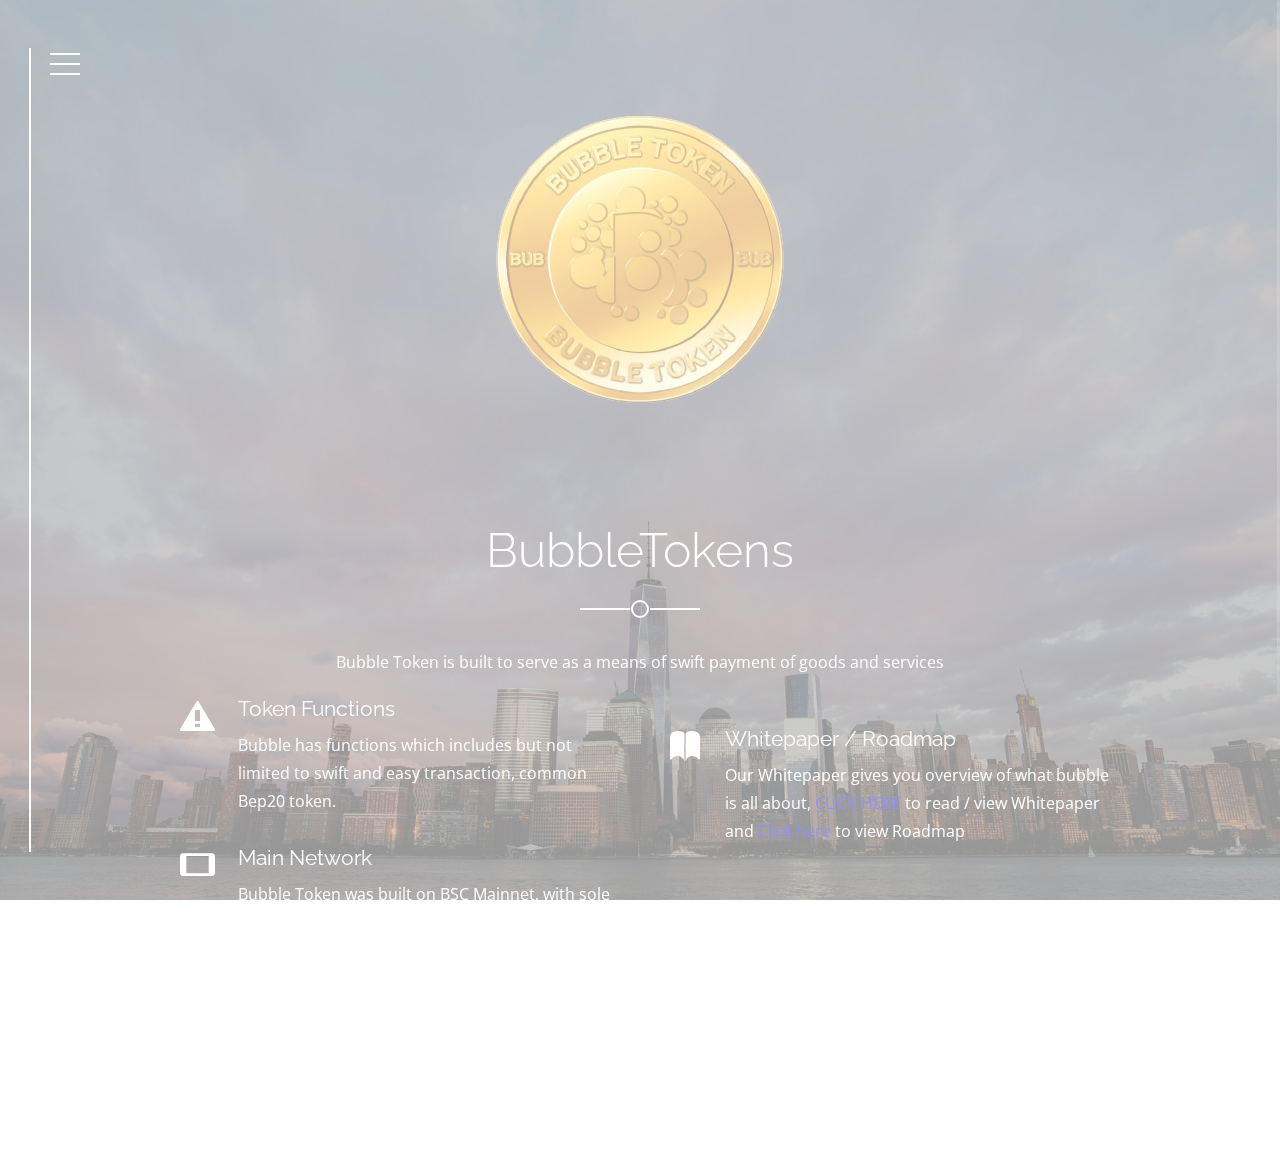
==== commit aba049a3: "Update index.html" ====
--- a/index.html
+++ b/index.html
@@ -141,7 +141,7 @@
 </div>
 <div class="service-text">
 <h3>Token Functions</h3>
-<p>Bubble has functions which includes but not limited to mintable, burnable, swift and easy transaction, common trc20 token.</p>
+<p>Bubble has functions which includes but not limited to swift and easy transaction, common Bep20 token.</p>
 </div>
 </div><!-- /item service -->
 
@@ -152,7 +152,7 @@
 </div>
 <div class="service-text">
 <h3>Main Network</h3>
-<p>Bubble Token was built on Tron mainnet, with sole determination of building its own network as a future project.</p>
+<p>Bubble Token was built on BSC Mainnet, with sole determination of building its own network as a future project.</p>
 </div>
 </div><!-- /item service -->
 </div><!-- /service list -->
